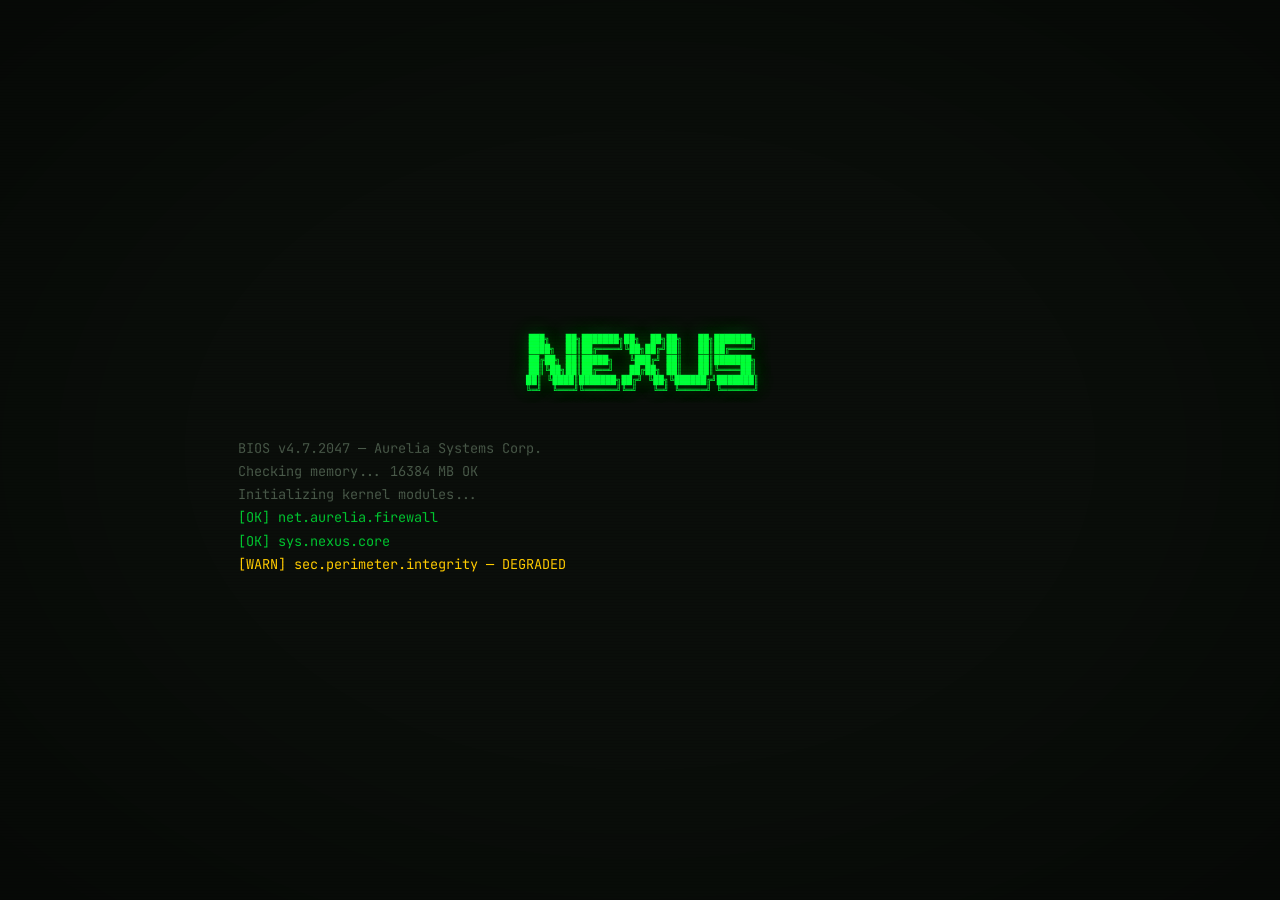
==== index.html @ 68ae0507 "feat: complete cyberpunk logic hacking game with multiplayer, synthwave audio, levels 1-5, and game " ====
<!DOCTYPE html>
<html lang="es">
<head>
  <meta charset="UTF-8">
  <meta name="viewport" content="width=device-width, initial-scale=1.0">
  <meta name="description" content="El Último Algoritmo — Un juego de lógica y hacking narrativo. Hackea los 5 firewalls de NEXUS usando conjuntos, lógica proposicional y comandos Linux.">
  <meta name="theme-color" content="#0a0e0a">
  <title>El Último Algoritmo — NEXUS Terminal</title>

  <!-- Fuentes: JetBrains Mono, Orbitron, Share Tech Mono -->
  <link rel="preconnect" href="https://fonts.googleapis.com">
  <link rel="preconnect" href="https://fonts.gstatic.com" crossorigin>
  <link href="https://fonts.googleapis.com/css2?family=JetBrains+Mono:ital,wght@0,400;0,700;1,400&family=Orbitron:wght@400;500;700;900&family=Share+Tech+Mono&display=swap" rel="stylesheet">

  <!-- CSS: Orden de cascada -->
  <link rel="stylesheet" href="css/variables.css">
  <link rel="stylesheet" href="css/reset.css">
  <link rel="stylesheet" href="css/terminal.css">
  <link rel="stylesheet" href="css/puzzles.css">
  <link rel="stylesheet" href="css/animations.css">
  <link rel="stylesheet" href="css/screens.css">
  <link rel="stylesheet" href="css/responsive.css">
</head>
<body class="scanlines crt-flicker">

  <!-- ════════════════════════════════════════════════
       PANTALLA 1: BOOT SEQUENCE
       ════════════════════════════════════════════════ -->
  <section id="screen-boot" class="screen" aria-label="Secuencia de arranque">
    <!-- Boot lines se generarán dinámicamente -->
  </section>

  <!-- ════════════════════════════════════════════════
       PANTALLA 2: MENÚ PRINCIPAL
       ════════════════════════════════════════════════ -->
  <section id="screen-menu" class="screen" aria-label="Menú principal" hidden>
    <div id="matrix-rain-canvas">
      <!-- Canvas para el efecto Matrix rain -->
    </div>
    <div class="menu-content">
      <h1 class="glitch glow-text" data-text="EL ÚLTIMO ALGORITMO">EL ÚLTIMO ALGORITMO</h1>
      <nav class="menu-nav" id="menu-nav">
        <!-- Botones del menú se generarán dinámicamente -->
      </nav>
    </div>
  </section>

  <!-- ════════════════════════════════════════════════
       PANTALLA 3: INTRO NARRATIVA
       ════════════════════════════════════════════════ -->
  <section id="screen-intro" class="screen" aria-label="Introducción narrativa" hidden>
    <div class="narrative-container" id="narrative-container">
      <!-- Texto narrativo con typing effect -->
    </div>
  </section>

  <!-- ════════════════════════════════════════════════
       PANTALLA 4: JUEGO (FIREWALL + TERMINAL + HUD)
       ════════════════════════════════════════════════ -->
  <section id="screen-game" class="screen" aria-label="Pantalla de juego" hidden>
    <div class="game-layout">

      <!-- HUD lateral -->
      <aside class="hud" id="hud">
        <div class="hud__section" id="hud-firewall">
          <!-- Nombre del firewall actual -->
        </div>
        <div class="hud__section" id="hud-score">
          <!-- Puntaje -->
        </div>
        <div class="hud__section" id="hud-integrity">
          <!-- Integridad del sistema -->
        </div>
        <div class="hud__section" id="hud-streak">
          <!-- Racha actual -->
        </div>
        <div class="hud__section" id="hud-items">
          <!-- Comodines / items -->
        </div>
      </aside>

      <!-- Terminal principal -->
      <main class="terminal" id="terminal">
        <div class="terminal__titlebar">
          <span class="terminal__dot terminal__dot--red"></span>
          <span class="terminal__dot terminal__dot--yellow"></span>
          <span class="terminal__dot terminal__dot--green"></span>
          <span id="terminal-title">ghost@nexus:~$</span>
        </div>
        <div class="terminal__output" id="terminal-output">
          <!-- Líneas de output -->
        </div>
        <div class="terminal__input-line">
          <span class="terminal__prompt" id="terminal-prompt">ghost@nexus:~$</span>
          <input
            type="text"
            class="terminal__input"
            id="terminal-input"
            autocomplete="off"
            spellcheck="false"
            autofocus
            aria-label="Línea de comandos"
          >
        </div>
      </main>

    </div>
  </section>

  <!-- ════════════════════════════════════════════════
       PANTALLA 5: PUZZLE OVERLAY
       ════════════════════════════════════════════════ -->
  <div class="puzzle-overlay" id="puzzle-overlay" role="dialog" aria-modal="true" aria-label="Puzzle">
    <div class="puzzle" id="puzzle-container">
      <div class="puzzle__header">
        <span class="puzzle__tipo" id="puzzle-tipo"></span>
        <span class="puzzle__timer" id="puzzle-timer">00:00</span>
      </div>
      <div class="puzzle__enunciado" id="puzzle-enunciado"></div>
      <div class="puzzle__body" id="puzzle-body">
        <!-- Contenido dinámico: Venn, tabla de verdad, opciones -->
      </div>
      <div class="puzzle__opciones" id="puzzle-opciones"></div>
      <div class="puzzle__feedback" id="puzzle-feedback"></div>
      <button class="puzzle__btn" id="puzzle-btn-next" disabled>
        CONTINUAR ▸
      </button>
    </div>
  </div>

  <!-- ════════════════════════════════════════════════
       PANTALLA 6: FIREWALL COMPLETE
       ════════════════════════════════════════════════ -->
  <section id="screen-firewall-complete" class="screen" aria-label="Firewall completado" hidden>
    <div id="firewall-complete-content">
      <!-- Animación de completado + partículas -->
    </div>
  </section>

  <!-- ════════════════════════════════════════════════
       PANTALLA 7: TWIST / REVELACIÓN
       ════════════════════════════════════════════════ -->
  <section id="screen-twist" class="screen" aria-label="Revelación narrativa" hidden>
    <div id="twist-content">
      <!-- El gran plot twist -->
    </div>
  </section>

  <!-- ════════════════════════════════════════════════
       PANTALLA 8: DECISIÓN FINAL
       ════════════════════════════════════════════════ -->
  <section id="screen-decision" class="screen" aria-label="Decisión final" hidden>
    <div id="decision-content">
      <!-- 3 opciones: LIBERAR / DESTRUIR / FUSIONARTE -->
    </div>
  </section>

  <!-- ════════════════════════════════════════════════
       PANTALLA 9: RANKING
       ════════════════════════════════════════════════ -->
  <section id="screen-ranking" class="screen" aria-label="Ranking global" hidden>
    <div id="ranking-content">
      <!-- Top 3 con animaciones -->
    </div>
  </section>

  <!-- ════════════════════════════════════════════════
       PANTALLA 10: LOBBY MULTIJUGADOR
       ════════════════════════════════════════════════ -->
  <section id="screen-multiplayer" class="screen" aria-label="Lobby multijugador" hidden>
    <div id="multiplayer-content">
      <!-- Crear / unirse a partida -->
    </div>
  </section>

  <!-- ════════════════════════════════════════════════
       PANTALLA 11: GAME OVER / EXPULSIÓN DEL SISTEMA
       ════════════════════════════════════════════════ -->
  <section id="screen-game-over" class="screen" aria-label="Expulsión del sistema - Fin de partida" hidden>
    <div id="game-over-content">
      <!-- Generado dinámicamente con alertas y opciones de reinicio -->
    </div>
  </section>

  <!-- ════════════════════════════════════════════════
       SCRIPTS (Configuración local + módulos ES6)
       ════════════════════════════════════════════════ -->
  <script src="js/config.js"></script>
  <script type="module" src="js/main.js"></script>

</body>
</html>
---- css/variables.css ----
/* ============================================================
   VARIABLES.CSS — Design Tokens para "El Último Algoritmo"
   Paleta cyberpunk + tipografías + espaciado + timing
   ============================================================ */

:root {
  /* ── Fondos ─────────────────────────────────────── */
  --bg-primary:       #0a0e0a;
  --bg-secondary:     #111810;
  --bg-terminal:      #0d1117;
  --bg-overlay:       rgba(10, 14, 10, 0.92);
  --bg-card:          rgba(0, 255, 65, 0.03);
  --bg-card-hover:    rgba(0, 255, 65, 0.07);

  /* ── Verdes (gama principal) ────────────────────── */
  --green-bright:     #00ff41;
  --green-mid:        #00c832;
  --green-dim:        #006622;
  --green-glow:       rgba(0, 255, 65, 0.15);
  --green-glow-strong:rgba(0, 255, 65, 0.35);

  /* ── Acentos ────────────────────────────────────── */
  --cyan:             #00d9ff;
  --cyan-glow:        rgba(0, 217, 255, 0.2);
  --red-alert:        #ff0040;
  --red-glow:         rgba(255, 0, 64, 0.2);
  --yellow-warn:      #ffcc00;
  --yellow-glow:      rgba(255, 204, 0, 0.15);
  --purple-glitch:    #b000ff;
  --purple-glow:      rgba(176, 0, 255, 0.2);

  /* ── Texto ──────────────────────────────────────── */
  --text-primary:     #00ff41;
  --text-secondary:   #8fbc8f;
  --text-dim:         #4a5a4a;
  --text-ghost:       #2a3a2a;
  --text-white:       #e0ffe0;
  --text-error:       #ff0040;
  --text-warning:     #ffcc00;
  --text-info:        #00d9ff;

  /* ── Bordes ─────────────────────────────────────── */
  --border-primary:   rgba(0, 255, 65, 0.2);
  --border-hover:     rgba(0, 255, 65, 0.5);
  --border-active:    #00ff41;
  --border-error:     rgba(255, 0, 64, 0.4);

  /* ── Tipografías ────────────────────────────────── */
  --font-mono:        'JetBrains Mono', 'Fira Code', 'Cascadia Code', monospace;
  --font-display:     'Orbitron', 'Rajdhani', sans-serif;
  --font-narrative:   'Share Tech Mono', 'JetBrains Mono', monospace;

  /* ── Tamaños tipográficos ───────────────────────── */
  --fs-xs:            0.7rem;
  --fs-sm:            0.85rem;
  --fs-base:          1rem;
  --fs-md:            1.15rem;
  --fs-lg:            1.4rem;
  --fs-xl:            2rem;
  --fs-2xl:           2.8rem;
  --fs-3xl:           4rem;
  --fs-hero:          6rem;

  /* ── Espaciado ──────────────────────────────────── */
  --space-xs:         0.25rem;
  --space-sm:         0.5rem;
  --space-md:         1rem;
  --space-lg:         1.5rem;
  --space-xl:         2rem;
  --space-2xl:        3rem;
  --space-3xl:        5rem;

  /* ── Bordes redondeados ─────────────────────────── */
  --radius-sm:        4px;
  --radius-md:        8px;
  --radius-lg:        12px;
  --radius-pill:      999px;

  /* ── Timing ─────────────────────────────────────── */
  --transition-fast:  120ms ease;
  --transition-base:  250ms ease;
  --transition-slow:  500ms ease;
  --transition-glitch:80ms steps(3);

  /* ── Sombras / Glows ────────────────────────────── */
  --shadow-green:     0 0 10px rgba(0, 255, 65, 0.3), 0 0 40px rgba(0, 255, 65, 0.1);
  --shadow-green-lg:  0 0 20px rgba(0, 255, 65, 0.4), 0 0 80px rgba(0, 255, 65, 0.15);
  --shadow-cyan:      0 0 10px rgba(0, 217, 255, 0.3), 0 0 40px rgba(0, 217, 255, 0.1);
  --shadow-red:       0 0 10px rgba(255, 0, 64, 0.3), 0 0 40px rgba(255, 0, 64, 0.1);
  --shadow-inset:     inset 0 0 30px rgba(0, 0, 0, 0.5);

  /* ── Z-index capas ──────────────────────────────── */
  --z-bg:             0;
  --z-content:        10;
  --z-hud:            100;
  --z-modal:          500;
  --z-overlay:        900;
  --z-toast:          1000;

  /* ── Dimensiones del HUD ────────────────────────── */
  --hud-width:        280px;
  --terminal-max-height: 70vh;
}
---- css/terminal.css ----
/* ============================================================
   TERMINAL.CSS — Estilos del emulador de terminal
   ============================================================ */

/* ── Contenedor principal ─────────────────────────── */
.terminal {
  background-color: var(--bg-terminal);
  border: 1px solid var(--border-primary);
  border-radius: var(--radius-md);
  padding: var(--space-lg);
  font-family: var(--font-mono);
  font-size: var(--fs-sm);
  color: var(--text-primary);
  max-height: var(--terminal-max-height);
  overflow-y: auto;
  position: relative;
  box-shadow: var(--shadow-inset), var(--shadow-green);
}

/* ── Barra de título estilo ventana ───────────────── */
.terminal__titlebar {
  display: flex;
  align-items: center;
  gap: var(--space-sm);
  padding-bottom: var(--space-md);
  margin-bottom: var(--space-md);
  border-bottom: 1px solid var(--border-primary);
  font-family: var(--font-display);
  font-size: var(--fs-xs);
  color: var(--text-dim);
  text-transform: uppercase;
  letter-spacing: 0.1em;
}

.terminal__dot {
  width: 10px;
  height: 10px;
  border-radius: 50%;
  display: inline-block;
}

.terminal__dot--red    { background-color: var(--red-alert); }
.terminal__dot--yellow { background-color: var(--yellow-warn); }
.terminal__dot--green  { background-color: var(--green-bright); }

/* ── Área de output ───────────────────────────────── */
.terminal__output {
  white-space: pre-wrap;
  word-break: break-word;
  line-height: 1.7;
}

.terminal__output .line {
  min-height: 1.7em;
}

.terminal__output .line--system {
  color: var(--text-dim);
}

.terminal__output .line--error {
  color: var(--red-alert);
}

.terminal__output .line--info {
  color: var(--cyan);
}

.terminal__output .line--warning {
  color: var(--yellow-warn);
}

.terminal__output .line--success {
  color: var(--green-bright);
}

.terminal__output .line--narrative {
  color: var(--text-secondary);
  font-family: var(--font-narrative);
  font-style: italic;
}

/* ── Prompt de entrada ────────────────────────────── */
.terminal__input-line {
  display: flex;
  align-items: center;
  gap: var(--space-xs);
  margin-top: var(--space-sm);
}

.terminal__prompt {
  color: var(--cyan);
  font-weight: 700;
  white-space: nowrap;
  user-select: none;
}

.terminal__input {
  flex: 1;
  caret-color: var(--green-bright);
  color: var(--text-primary);
  font-family: var(--font-mono);
  font-size: var(--fs-sm);
  background: transparent;
  border: none;
  outline: none;
}

/* ── Cursor parpadeante ───────────────────────────── */
.terminal__cursor {
  display: inline-block;
  width: 8px;
  height: 1.2em;
  background-color: var(--green-bright);
  animation: blink-cursor 1s step-end infinite;
  vertical-align: text-bottom;
}

@keyframes blink-cursor {
  0%, 100% { opacity: 1; }
  50%      { opacity: 0; }
}

/* ── Archivos listados (ls) ───────────────────────── */
.terminal__file-list {
  display: grid;
  grid-template-columns: repeat(auto-fill, minmax(200px, 1fr));
  gap: var(--space-xs) var(--space-lg);
}

.terminal__file {
  color: var(--text-secondary);
}

.terminal__file--dir {
  color: var(--cyan);
  font-weight: 700;
}

.terminal__file--hidden {
  color: var(--text-dim);
}

.terminal__file--executable {
  color: var(--green-bright);
}

/* ── ASCII art ────────────────────────────────────── */
.terminal__ascii {
  color: var(--green-dim);
  font-size: var(--fs-xs);
  line-height: 1.3;
  white-space: pre;
}
---- css/puzzles.css ----
/* ============================================================
   PUZZLES.CSS — Estilos para los distintos tipos de puzzles
   ============================================================ */

/* ── Overlay del puzzle ───────────────────────────── */
.puzzle-overlay {
  position: fixed;
  inset: 0;
  background: var(--bg-overlay);
  display: flex;
  align-items: center;
  justify-content: center;
  z-index: var(--z-modal);
  backdrop-filter: blur(6px);
  -webkit-backdrop-filter: blur(6px);
  opacity: 0;
  pointer-events: none;
  transition: opacity var(--transition-base);
}

.puzzle-overlay.active {
  opacity: 1;
  pointer-events: all;
}

/* ── Contenedor del puzzle ────────────────────────── */
.puzzle {
  background: var(--bg-secondary);
  border: 1px solid var(--border-primary);
  border-radius: var(--radius-lg);
  padding: var(--space-2xl);
  max-width: 720px;
  width: 90%;
  box-shadow: var(--shadow-green-lg);
  position: relative;
}

.puzzle__header {
  display: flex;
  align-items: center;
  justify-content: space-between;
  margin-bottom: var(--space-lg);
}

.puzzle__tipo {
  font-family: var(--font-display);
  font-size: var(--fs-xs);
  color: var(--cyan);
  text-transform: uppercase;
  letter-spacing: 0.15em;
  padding: var(--space-xs) var(--space-sm);
  border: 1px solid var(--cyan-glow);
  border-radius: var(--radius-sm);
  background: var(--cyan-glow);
}

.puzzle__timer {
  font-family: var(--font-mono);
  font-size: var(--fs-lg);
  color: var(--yellow-warn);
  text-shadow: 0 0 8px var(--yellow-glow);
}

.puzzle__timer.critical {
  color: var(--red-alert);
  text-shadow: 0 0 12px var(--red-glow);
  animation: pulse-red 0.5s ease infinite alternate;
}

@keyframes pulse-red {
  to { opacity: 0.6; }
}

/* ── Enunciado ────────────────────────────────────── */
.puzzle__enunciado {
  font-family: var(--font-narrative);
  font-size: var(--fs-md);
  color: var(--text-white);
  margin-bottom: var(--space-xl);
  line-height: 1.8;
  padding: var(--space-md);
  border-left: 3px solid var(--green-dim);
  background: var(--bg-card);
}

/* ── Opciones (selección múltiple) ────────────────── */
.puzzle__opciones {
  display: flex;
  flex-direction: column;
  gap: var(--space-sm);
}

.puzzle__opcion {
  padding: var(--space-md) var(--space-lg);
  border: 1px solid var(--border-primary);
  border-radius: var(--radius-md);
  background: var(--bg-card);
  color: var(--text-secondary);
  font-family: var(--font-mono);
  font-size: var(--fs-base);
  cursor: pointer;
  transition:
    background var(--transition-fast),
    border-color var(--transition-fast),
    color var(--transition-fast),
    box-shadow var(--transition-fast);
  text-align: left;
}

.puzzle__opcion:hover {
  background: var(--bg-card-hover);
  border-color: var(--border-hover);
  color: var(--text-primary);
}

.puzzle__opcion.selected {
  border-color: var(--border-active);
  background: var(--green-glow);
  color: var(--green-bright);
  box-shadow: var(--shadow-green);
}

.puzzle__opcion.correct {
  border-color: var(--green-bright);
  background: rgba(0, 255, 65, 0.1);
  color: var(--green-bright);
}

.puzzle__opcion.incorrect {
  border-color: var(--red-alert);
  background: rgba(255, 0, 64, 0.1);
  color: var(--red-alert);
}

/* ── Diagrama de Venn (Tipo A) ────────────────────── */
.venn-container {
  width: 100%;
  max-width: 420px;
  margin: var(--space-lg) auto;
}

.venn-container svg {
  width: 100%;
  height: auto;
}

.venn-circle {
  fill: none;
  stroke-width: 2;
  transition: fill var(--transition-base);
}

.venn-circle--a {
  stroke: var(--green-bright);
}

.venn-circle--b {
  stroke: var(--cyan);
}

.venn-circle--c {
  stroke: var(--purple-glitch);
}

.venn-label {
  font-family: var(--font-display);
  font-size: 14px;
  fill: var(--text-secondary);
}

.venn-element {
  font-family: var(--font-mono);
  font-size: 13px;
  fill: var(--text-primary);
  cursor: pointer;
  transition: fill var(--transition-fast);
}

.venn-element:hover {
  fill: var(--cyan);
}

/* ── Tabla de verdad (Tipo D) ─────────────────────── */
.truth-table {
  width: 100%;
  font-family: var(--font-mono);
  font-size: var(--fs-sm);
  margin: var(--space-lg) 0;
}

.truth-table th {
  font-family: var(--font-display);
  font-size: var(--fs-xs);
  text-transform: uppercase;
  letter-spacing: 0.1em;
  color: var(--cyan);
  padding: var(--space-sm) var(--space-md);
  border-bottom: 2px solid var(--border-primary);
  text-align: center;
}

.truth-table td {
  padding: var(--space-sm) var(--space-md);
  text-align: center;
  border-bottom: 1px solid rgba(0, 255, 65, 0.08);
  color: var(--text-secondary);
}

.truth-table tr:hover td {
  background: var(--bg-card);
}

.truth-table .cell--editable {
  background: var(--bg-card-hover);
  border: 1px dashed var(--border-hover);
  border-radius: var(--radius-sm);
  cursor: pointer;
  color: var(--yellow-warn);
  min-width: 40px;
}

.truth-table .cell--true {
  color: var(--green-bright);
}

.truth-table .cell--false {
  color: var(--red-alert);
}

/* ── Feedback post-respuesta ──────────────────────── */
.puzzle__feedback {
  margin-top: var(--space-lg);
  padding: var(--space-md);
  border-radius: var(--radius-md);
  font-family: var(--font-narrative);
  font-size: var(--fs-sm);
  display: none;
}

.puzzle__feedback.visible {
  display: block;
}

.puzzle__feedback--correct {
  border: 1px solid var(--green-dim);
  background: rgba(0, 255, 65, 0.05);
  color: var(--green-mid);
}

.puzzle__feedback--incorrect {
  border: 1px solid var(--red-alert);
  background: rgba(255, 0, 64, 0.05);
  color: var(--text-error);
}

/* ── Botón continuar ──────────────────────────────── */
.puzzle__btn {
  display: inline-flex;
  align-items: center;
  gap: var(--space-sm);
  margin-top: var(--space-lg);
  padding: var(--space-md) var(--space-xl);
  font-family: var(--font-display);
  font-size: var(--fs-sm);
  text-transform: uppercase;
  letter-spacing: 0.1em;
  color: var(--bg-primary);
  background: var(--green-bright);
  border-radius: var(--radius-sm);
  transition:
    background var(--transition-fast),
    box-shadow var(--transition-fast);
}

.puzzle__btn:hover {
  background: var(--green-mid);
  box-shadow: var(--shadow-green);
}

.puzzle__btn:disabled {
  opacity: 0.4;
  cursor: not-allowed;
}

/* ── Lógica Proposicional (Tipo B) ────────────────── */
.logic-proposition {
  background: var(--bg-card);
  border: 1px solid var(--border-primary);
  border-radius: var(--radius-md);
  padding: var(--space-lg);
  margin-bottom: var(--space-lg);
}

.logic-label {
  display: block;
  font-family: var(--font-display);
  font-size: var(--fs-xs);
  color: var(--cyan);
  letter-spacing: 0.1em;
  margin-bottom: var(--space-xs);
}

.logic-code {
  display: block;
  font-family: var(--font-mono);
  font-size: var(--fs-xl);
  color: var(--green-bright);
  text-shadow: 0 0 10px var(--green-glow);
  padding: var(--space-sm) var(--space-md);
  background: rgba(0, 0, 0, 0.4);
  border-radius: var(--radius-sm);
  border-left: 3px solid var(--green-bright);
  margin-bottom: var(--space-md);
}

.logic-vars-row {
  display: flex;
  flex-wrap: wrap;
  gap: var(--space-md);
  margin-bottom: var(--space-md);
}

.logic-var {
  display: inline-flex;
  align-items: center;
  background: rgba(0, 0, 0, 0.3);
  border: 1px solid var(--border-primary);
  border-radius: var(--radius-sm);
  padding: 4px 10px;
  font-family: var(--font-mono);
  font-size: var(--fs-base);
}

.logic-var__name {
  color: var(--text-dim);
  margin-right: 6px;
}

.logic-var__value--true {
  color: var(--green-bright);
  font-weight: bold;
}

.logic-var__value--false {
  color: var(--red-alert);
  font-weight: bold;
}

/* ── Escenario de Terminal (Tipo C) ───────────────── */
.command-scenario {
  margin-bottom: var(--space-lg);
}

.command-scenario__terminal {
  background: var(--bg-terminal);
  border: 1px solid var(--border-primary);
  border-radius: var(--radius-md);
  overflow: hidden;
}

.command-scenario__header {
  background: rgba(255, 255, 255, 0.03);
  border-bottom: 1px solid var(--border-primary);
  padding: 6px 12px;
  display: flex;
  align-items: center;
}

.command-scenario__body {
  padding: var(--space-md);
  font-family: var(--font-mono);
  font-size: var(--fs-base);
  min-height: 48px;
}

.puzzle__opcion--command code {
  color: var(--cyan);
  font-weight: 600;
  font-size: var(--fs-base);
}

/* ── Tabla de Verdad Interactiva (Tipo D) ─────────── */
.truth-table__cell--input {
  display: flex;
  gap: 6px;
  justify-content: center;
  padding: 4px !important;
}

.truth-btn {
  background: var(--bg-card);
  border: 1px solid var(--border-primary);
  color: var(--text-dim);
  padding: 4px 12px;
  font-family: var(--font-mono);
  font-weight: bold;
  border-radius: var(--radius-sm);
  cursor: pointer;
  transition: all var(--transition-fast);
}

.truth-btn:hover {
  border-color: var(--cyan);
  color: var(--cyan);
}

.truth-btn--true.truth-btn--selected {
  background: rgba(0, 255, 65, 0.2);
  border-color: var(--green-bright);
  color: var(--green-bright);
  box-shadow: 0 0 8px var(--green-glow);
}

.truth-btn--false.truth-btn--selected {
  background: rgba(255, 0, 64, 0.2);
  border-color: var(--red-alert);
  color: var(--red-alert);
  box-shadow: 0 0 8px var(--red-glow);
}

.puzzle__opcion--submit {
  text-align: center !important;
  justify-content: center;
  font-weight: bold;
  background: rgba(0, 217, 255, 0.1) !important;
  border-color: var(--cyan) !important;
  color: var(--cyan) !important;
}

.puzzle__opcion--submit:hover {
  background: rgba(0, 217, 255, 0.25) !important;
  box-shadow: 0 0 12px var(--cyan-glow) !important;
}

/* ── Razonamiento y Deducción (Tipo E) ────────────── */
.reasoning-container {
  background: var(--bg-card);
  border: 1px solid var(--border-primary);
  border-radius: var(--radius-md);
  padding: var(--space-lg);
  margin-bottom: var(--space-lg);
}

.reasoning-label {
  font-family: var(--font-display);
  font-size: var(--fs-xs);
  color: var(--cyan);
  letter-spacing: 0.1em;
  margin-bottom: 6px;
}

.reasoning-premises {
  margin-bottom: var(--space-md);
}

.reasoning-premise {
  display: flex;
  gap: 10px;
  padding: 6px 0;
  border-bottom: 1px solid rgba(255, 255, 255, 0.05);
  font-family: var(--font-narrative);
  font-size: var(--fs-base);
  color: var(--text-white);
}

.reasoning-premise__number {
  font-family: var(--font-mono);
  color: var(--yellow-warn);
  font-weight: bold;
}

.reasoning-formal {
  margin-bottom: var(--space-md);
}

.reasoning-formal__expr {
  display: inline-block;
  padding: 4px 10px;
  background: rgba(0, 0, 0, 0.4);
  border-left: 2px solid var(--purple-glitch);
  font-family: var(--font-mono);
  color: var(--purple-glitch);
  font-size: var(--fs-base);
}

.reasoning-rule {
  font-family: var(--font-mono);
  font-size: var(--fs-xs);
  color: var(--text-dim);
}

.puzzle__opcion--reasoning {
  font-family: var(--font-narrative) !important;
  line-height: 1.5;
}
---- css/animations.css ----
/* ============================================================
   ANIMATIONS.CSS — Efectos visuales cyberpunk
   Scanlines, CRT flicker, glitch, typing, shake, etc.
   ============================================================ */

/* ── 1. SCANLINES ─────────────────────────────────── */
.scanlines::after {
  content: '';
  position: fixed;
  inset: 0;
  pointer-events: none;
  z-index: 9999;
  background: repeating-linear-gradient(
    0deg,
    rgba(0, 0, 0, 0.15) 0px,
    rgba(0, 0, 0, 0.15) 1px,
    transparent 1px,
    transparent 3px
  );
  mix-blend-mode: overlay;
}

/* ── 2. CRT FLICKER ───────────────────────────────── */
.crt-flicker::before {
  content: '';
  position: fixed;
  inset: 0;
  pointer-events: none;
  z-index: 9998;
  background: radial-gradient(
    ellipse at center,
    transparent 50%,
    rgba(0, 0, 0, 0.35) 100%
  );
  animation: flicker 0.08s infinite alternate;
}

@keyframes flicker {
  0%   { opacity: 0.97; }
  50%  { opacity: 1; }
  100% { opacity: 0.98; }
}

/* ── 3. GLITCH ────────────────────────────────────── */
.glitch {
  position: relative;
}

.glitch::before,
.glitch::after {
  content: attr(data-text);
  position: absolute;
  top: 0;
  left: 0;
  width: 100%;
  height: 100%;
  pointer-events: none;
}

.glitch::before {
  color: var(--cyan);
  animation: glitch-shift-1 2.5s infinite linear alternate-reverse;
  clip-path: inset(20% 0 40% 0);
}

.glitch::after {
  color: var(--red-alert);
  animation: glitch-shift-2 3s infinite linear alternate-reverse;
  clip-path: inset(60% 0 10% 0);
}

@keyframes glitch-shift-1 {
  0%   { transform: translate(0); }
  20%  { transform: translate(-3px, 1px); }
  40%  { transform: translate(3px, -1px); }
  60%  { transform: translate(-1px, 2px); }
  80%  { transform: translate(2px, -2px); }
  100% { transform: translate(0); }
}

@keyframes glitch-shift-2 {
  0%   { transform: translate(0); }
  25%  { transform: translate(2px, -1px); }
  50%  { transform: translate(-2px, 1px); }
  75%  { transform: translate(1px, 2px); }
  100% { transform: translate(0); }
}

/* Glitch intenso (para momentos narrativos) */
.glitch-intense {
  animation: glitch-intense 0.3s ease both;
}

@keyframes glitch-intense {
  0%   { transform: translate(0); filter: hue-rotate(0deg); }
  10%  { transform: translate(-5px, 3px); filter: hue-rotate(90deg); }
  20%  { transform: translate(5px, -3px); filter: hue-rotate(180deg); }
  30%  { transform: translate(-3px, -2px); filter: hue-rotate(270deg); }
  40%  { transform: translate(3px, 2px); filter: hue-rotate(360deg); }
  50%  { transform: translate(-2px, 4px) skewX(5deg); }
  60%  { transform: translate(4px, -4px) skewX(-3deg); }
  70%  { transform: translate(-4px, 1px); }
  80%  { transform: translate(1px, -1px); }
  90%  { transform: translate(-1px, 2px); }
  100% { transform: translate(0); filter: hue-rotate(0deg); }
}

/* ── 4. TYPING EFFECT ─────────────────────────────── */
.typing {
  overflow: hidden;
  white-space: nowrap;
  border-right: 2px solid var(--green-bright);
  animation:
    typing-expand 2s steps(40) 1s forwards,
    typing-blink 0.7s step-end infinite;
  width: 0;
}

@keyframes typing-expand {
  from { width: 0; }
  to   { width: 100%; }
}

@keyframes typing-blink {
  0%, 100% { border-color: var(--green-bright); }
  50%      { border-color: transparent; }
}

/* ── 5. FADE IN (utilidad) ────────────────────────── */
.fade-in {
  animation: fade-in 0.6s ease forwards;
}

@keyframes fade-in {
  from { opacity: 0; transform: translateY(10px); }
  to   { opacity: 1; transform: translateY(0); }
}

.fade-in-slow {
  animation: fade-in 1.5s ease forwards;
}

/* ── 6. SHAKE (fallo) ─────────────────────────────── */
.shake {
  animation: shake 0.5s ease;
}

@keyframes shake {
  0%, 100% { transform: translateX(0); }
  10%      { transform: translateX(-8px); }
  20%      { transform: translateX(8px); }
  30%      { transform: translateX(-6px); }
  40%      { transform: translateX(6px); }
  50%      { transform: translateX(-4px); }
  60%      { transform: translateX(4px); }
  70%      { transform: translateX(-2px); }
  80%      { transform: translateX(2px); }
  90%      { transform: translateX(-1px); }
}

/* ── 7. FLASH (acierto / fallo) ───────────────────── */
.flash-green {
  animation: flash-green 0.4s ease;
}

@keyframes flash-green {
  0%   { box-shadow: inset 0 0 0 rgba(0, 255, 65, 0); }
  50%  { box-shadow: inset 0 0 80px rgba(0, 255, 65, 0.3); }
  100% { box-shadow: inset 0 0 0 rgba(0, 255, 65, 0); }
}

.flash-red {
  animation: flash-red 0.4s ease;
}

@keyframes flash-red {
  0%   { box-shadow: inset 0 0 0 rgba(255, 0, 64, 0); }
  50%  { box-shadow: inset 0 0 80px rgba(255, 0, 64, 0.3); }
  100% { box-shadow: inset 0 0 0 rgba(255, 0, 64, 0); }
}

/* ── 8. PULSE GLOW ────────────────────────────────── */
.pulse-glow {
  animation: pulse-glow 2s ease-in-out infinite;
}

@keyframes pulse-glow {
  0%, 100% { box-shadow: 0 0 5px var(--green-glow); }
  50%      { box-shadow: 0 0 25px var(--green-glow-strong), 0 0 60px var(--green-glow); }
}

/* ── 9. SLIDE IN (pantallas) ──────────────────────── */
.slide-in-left {
  animation: slide-in-left 0.5s ease forwards;
}

@keyframes slide-in-left {
  from { opacity: 0; transform: translateX(-40px); }
  to   { opacity: 1; transform: translateX(0); }
}

.slide-in-right {
  animation: slide-in-right 0.5s ease forwards;
}

@keyframes slide-in-right {
  from { opacity: 0; transform: translateX(40px); }
  to   { opacity: 1; transform: translateX(0); }
}

.slide-in-up {
  animation: slide-in-up 0.5s ease forwards;
}

@keyframes slide-in-up {
  from { opacity: 0; transform: translateY(30px); }
  to   { opacity: 1; transform: translateY(0); }
}

/* ── 10. SCALE POP (completar firewall) ───────────── */
.scale-pop {
  animation: scale-pop 0.4s cubic-bezier(0.175, 0.885, 0.32, 1.275) forwards;
}

@keyframes scale-pop {
  from { opacity: 0; transform: scale(0.8); }
  to   { opacity: 1; transform: scale(1); }
}

/* ── 11. FLOAT (elementos decorativos) ────────────── */
.float {
  animation: float 3s ease-in-out infinite;
}

@keyframes float {
  0%, 100% { transform: translateY(0); }
  50%      { transform: translateY(-8px); }
}

/* ── 12. TEXT REVEAL (narrativa) ──────────────────── */
.text-reveal {
  animation: text-reveal 0.8s ease forwards;
  clip-path: inset(0 100% 0 0);
}

@keyframes text-reveal {
  to { clip-path: inset(0 0 0 0); }
}

/* ── 13. BOOT SEQUENCE ────────────────────────────── */
.boot-line {
  opacity: 0;
  animation: boot-appear 0.1s ease forwards;
}

@keyframes boot-appear {
  to { opacity: 1; }
}

/* ── 14. GLOW TEXT ────────────────────────────────── */
.glow-text {
  text-shadow:
    0 0 7px var(--green-glow-strong),
    0 0 20px var(--green-glow),
    0 0 40px var(--green-glow);
}

.glow-text-cyan {
  text-shadow:
    0 0 7px var(--cyan-glow),
    0 0 20px var(--cyan-glow),
    0 0 40px rgba(0, 217, 255, 0.1);
}
---- css/screens.css ----
/* ============================================================
   SCREENS.CSS — Estilos para pantallas, menú, boot y layout
   ============================================================ */

/* ── Base de pantallas ────────────────────────────── */
.screen {
  position: fixed;
  inset: 0;
  width: 100%;
  height: 100%;
  overflow-y: auto;
  overflow-x: hidden;
  z-index: var(--z-content);
}

.screen[hidden] {
  display: none !important;
}

/* ═════════════════════════════════════════════════
   BOOT SCREEN
   ═════════════════════════════════════════════════ */
#screen-boot {
  background: var(--bg-primary);
  padding: var(--space-xl) var(--space-2xl);
  font-family: var(--font-mono);
  font-size: var(--fs-sm);
  line-height: 1.7;
  display: flex;
  flex-direction: column;
  justify-content: center;
  max-width: 900px;
  margin: 0 auto;
}

#screen-boot .terminal__ascii {
  color: var(--green-bright);
  text-shadow: 0 0 20px var(--green-glow-strong);
  margin-bottom: var(--space-xl);
  font-size: 0.55rem;
  line-height: 1.15;
  text-align: center;
}

#screen-boot .line {
  min-height: 1.5em;
  opacity: 0;
  animation: boot-appear 0.15s ease forwards;
}

#screen-boot .line--system {
  color: var(--text-dim);
}

#screen-boot .line--success {
  color: var(--green-mid);
}

#screen-boot .line--warning {
  color: var(--yellow-warn);
}

#screen-boot .line--error {
  color: var(--red-alert);
  text-shadow: 0 0 6px var(--red-glow);
}

#screen-boot .line--info {
  color: var(--cyan);
  text-shadow: 0 0 6px var(--cyan-glow);
}

#screen-boot .line--narrative {
  color: var(--text-secondary);
  font-family: var(--font-narrative);
  font-style: italic;
  padding-left: var(--space-md);
  border-left: 2px solid var(--green-dim);
  margin: var(--space-sm) 0;
}

/* ═════════════════════════════════════════════════
   MAIN MENU
   ═════════════════════════════════════════════════ */
#screen-menu {
  background: var(--bg-primary);
  display: flex;
  align-items: center;
  justify-content: center;
  position: relative;
}

/* Matrix rain canvas se posiciona atrás */
#matrix-rain-canvas {
  position: absolute;
  inset: 0;
  z-index: 0;
  overflow: hidden;
}

#matrix-rain-canvas canvas {
  display: block;
  width: 100%;
  height: 100%;
}

/* Contenido del menú sobre el matrix rain */
.menu-content {
  position: relative;
  z-index: 1;
  text-align: center;
  padding: var(--space-2xl);
  max-width: 640px;
  width: 100%;
}

/* Título con glitch */
.menu-content h1 {
  font-family: var(--font-display);
  font-size: var(--fs-3xl);
  font-weight: 900;
  color: var(--green-bright);
  letter-spacing: 0.08em;
  margin-bottom: var(--space-sm);
  line-height: 1.1;
  text-shadow:
    0 0 10px var(--green-glow-strong),
    0 0 40px var(--green-glow),
    0 0 80px rgba(0, 255, 65, 0.08);
}

.menu-subtitle {
  font-family: var(--font-narrative);
  font-size: var(--fs-sm);
  color: var(--text-dim);
  margin-bottom: var(--space-3xl);
  letter-spacing: 0.05em;
}

/* Navegación de botones */
.menu-nav {
  display: flex;
  flex-direction: column;
  gap: var(--space-sm);
  align-items: center;
}

.menu-btn {
  display: block;
  width: 100%;
  max-width: 340px;
  padding: var(--space-md) var(--space-xl);
  font-family: var(--font-display);
  font-size: var(--fs-sm);
  font-weight: 500;
  text-transform: uppercase;
  letter-spacing: 0.12em;
  text-align: left;
  color: var(--text-secondary);
  background: rgba(0, 255, 65, 0.03);
  border: 1px solid var(--border-primary);
  border-radius: var(--radius-sm);
  cursor: pointer;
  position: relative;
  overflow: hidden;
  transition:
    color var(--transition-fast),
    background var(--transition-fast),
    border-color var(--transition-fast),
    box-shadow var(--transition-fast),
    transform var(--transition-fast);

  /* Fade in escalonado */
  opacity: 0;
  animation: menu-btn-appear 0.4s ease forwards;
}

@keyframes menu-btn-appear {
  from {
    opacity: 0;
    transform: translateX(-20px);
  }
  to {
    opacity: 1;
    transform: translateX(0);
  }
}

.menu-btn:hover {
  color: var(--green-bright);
  background: rgba(0, 255, 65, 0.08);
  border-color: var(--border-hover);
  box-shadow: var(--shadow-green);
  transform: translateX(6px);
}

.menu-btn:active {
  transform: translateX(3px);
  background: rgba(0, 255, 65, 0.12);
}

/* Línea decorativa que se expande al hover */
.menu-btn::before {
  content: '';
  position: absolute;
  left: 0;
  top: 0;
  width: 3px;
  height: 100%;
  background: var(--green-bright);
  transform: scaleY(0);
  transition: transform var(--transition-base);
  transform-origin: top;
}

.menu-btn:hover::before {
  transform: scaleY(1);
}

.menu-btn:disabled {
  opacity: 0.3;
  cursor: not-allowed;
  pointer-events: none;
}

/* Versión en esquina */
.menu-version {
  display: block;
  margin-top: var(--space-3xl);
  font-family: var(--font-mono);
  font-size: var(--fs-xs);
  color: var(--text-ghost);
  letter-spacing: 0.05em;
}

/* ═════════════════════════════════════════════════
   INTRO NARRATIVA
   ═════════════════════════════════════════════════ */
#screen-intro {
  background: var(--bg-primary);
  display: flex;
  align-items: center;
  justify-content: center;
}

.narrative-container {
  max-width: 700px;
  width: 90%;
  padding: var(--space-2xl);
  font-family: var(--font-narrative);
  font-size: var(--fs-md);
  color: var(--text-secondary);
  line-height: 2;
}

/* ═════════════════════════════════════════════════
   GAME LAYOUT (Terminal + HUD)
   ═════════════════════════════════════════════════ */
#screen-game {
  background: var(--bg-primary);
  padding: var(--space-md);
}

.game-layout {
  display: flex;
  gap: var(--space-md);
  height: 100%;
  max-width: 1400px;
  margin: 0 auto;
}

/* ── HUD lateral ──────────────────────────────────── */
.hud {
  width: var(--hud-width);
  flex-shrink: 0;
  display: flex;
  flex-direction: column;
  gap: var(--space-sm);
  z-index: var(--z-hud);
}

.hud__section {
  background: var(--bg-secondary);
  border: 1px solid var(--border-primary);
  border-radius: var(--radius-md);
  padding: var(--space-md);
}

.hud__section-title {
  font-family: var(--font-display);
  font-size: var(--fs-xs);
  text-transform: uppercase;
  letter-spacing: 0.12em;
  color: var(--text-dim);
  margin-bottom: var(--space-xs);
}

.hud__value {
  font-family: var(--font-mono);
  font-size: var(--fs-lg);
  color: var(--green-bright);
  text-shadow: 0 0 8px var(--green-glow);
}

.hud__value--danger {
  color: var(--red-alert);
  text-shadow: 0 0 8px var(--red-glow);
}

.hud__value--warning {
  color: var(--yellow-warn);
  text-shadow: 0 0 8px var(--yellow-glow);
}

/* Barra de integridad */
.integrity-bar {
  width: 100%;
  height: 6px;
  background: var(--bg-primary);
  border-radius: var(--radius-pill);
  margin-top: var(--space-xs);
  overflow: hidden;
}

.integrity-bar__fill {
  height: 100%;
  background: var(--green-bright);
  border-radius: var(--radius-pill);
  transition: width 0.5s ease, background 0.3s ease;
  box-shadow: 0 0 8px var(--green-glow);
}

.integrity-bar__fill--warning {
  background: var(--yellow-warn);
  box-shadow: 0 0 8px var(--yellow-glow);
}

.integrity-bar__fill--danger {
  background: var(--red-alert);
  box-shadow: 0 0 8px var(--red-glow);
  animation: pulse-bar 0.6s ease infinite alternate;
}

@keyframes pulse-bar {
  to { opacity: 0.5; }
}

/* ── Elementos complementarios del HUD ─────────────── */
.hud__subvalue {
  font-family: var(--font-mono);
  font-size: var(--fs-xs);
  color: var(--text-dim);
  margin-top: 4px;
}

.hud__progress-pills {
  display: flex;
  gap: 6px;
  margin-top: 8px;
}

.hud__pill {
  width: 12px;
  height: 6px;
  border-radius: 2px;
  border: 1px solid var(--border-primary);
  transition: all var(--transition-fast);
}

.hud__pill--completed {
  background: var(--green-bright);
  border-color: var(--green-bright);
  box-shadow: 0 0 6px var(--green-glow);
}

.hud__pill--current {
  background: var(--cyan);
  border-color: var(--cyan);
  box-shadow: 0 0 8px var(--cyan-glow);
  animation: pulse-bar 0.8s ease infinite alternate;
}

.hud__pill--locked {
  background: rgba(255, 255, 255, 0.05);
  border-color: var(--border-primary);
  opacity: 0.35;
}

.hud__multiplier-badge {
  display: inline-block;
  padding: 2px 8px;
  border-radius: var(--radius-sm);
  font-family: var(--font-display);
  font-size: var(--fs-xs);
  text-transform: uppercase;
  letter-spacing: 0.1em;
  margin-top: 6px;
  transition: all var(--transition-fast);
}

.hud__multiplier-badge--active {
  background: rgba(0, 255, 65, 0.15);
  border: 1px solid var(--green-bright);
  color: var(--green-bright);
  box-shadow: 0 0 8px var(--green-glow);
}

.hud__multiplier-badge--idle {
  background: rgba(255, 255, 255, 0.04);
  border: 1px solid var(--border-primary);
  color: var(--text-dim);
}

.hud__items-grid {
  display: grid;
  grid-template-columns: 1fr 1fr;
  gap: 6px;
  margin-top: 8px;
}

.hud__item-btn {
  padding: 6px 8px;
  background: var(--bg-card);
  border: 1px solid var(--border-primary);
  border-radius: var(--radius-sm);
  color: var(--text-secondary);
  font-family: var(--font-mono);
  font-size: var(--fs-xs);
  cursor: pointer;
  text-align: center;
  transition: all var(--transition-fast);
  display: flex;
  align-items: center;
  justify-content: center;
  gap: 4px;
}

.hud__item-btn:hover:not(:disabled) {
  background: var(--bg-card-hover);
  border-color: var(--cyan);
  color: var(--cyan);
  box-shadow: 0 0 8px var(--cyan-glow);
}

.hud__item-btn:disabled {
  opacity: 0.35;
  cursor: not-allowed;
}

.hud__logs-count {
  font-family: var(--font-mono);
  font-size: var(--fs-xs);
  color: var(--text-dim);
  margin-top: 8px;
  display: flex;
  justify-content: space-between;
}

/* Terminal ocupa el resto */
.game-layout .terminal {
  flex: 1;
  max-height: none;
  height: 100%;
  display: flex;
  flex-direction: column;
}

.game-layout .terminal__output {
  flex: 1;
  overflow-y: auto;
}

/* ═════════════════════════════════════════════════
   FIREWALL COMPLETE
   ═════════════════════════════════════════════════ */
#screen-firewall-complete {
  background: var(--bg-primary);
  display: flex;
  align-items: center;
  justify-content: center;
}

#firewall-complete-content {
  text-align: center;
  max-width: 600px;
}

/* ═════════════════════════════════════════════════
   TWIST / REVELATION
   ═════════════════════════════════════════════════ */
#screen-twist {
  background: #000;
  display: flex;
  align-items: center;
  justify-content: center;
}

#twist-content {
  max-width: 700px;
  width: 90%;
  text-align: center;
}

/* ═════════════════════════════════════════════════
   DECISION FINAL
   ═════════════════════════════════════════════════ */
#screen-decision {
  background: var(--bg-primary);
  display: flex;
  align-items: center;
  justify-content: center;
}

#decision-content {
  max-width: 800px;
  width: 90%;
  text-align: center;
}

/* ═════════════════════════════════════════════════
   RANKING — TOP 3 HALL OF FAME
   ═════════════════════════════════════════════════ */
#screen-ranking {
  background: var(--bg-primary);
  display: flex;
  align-items: center;
  justify-content: center;
  min-height: 100vh;
  padding: var(--space-md);
}

#ranking-content {
  max-width: 960px;
  width: 95%;
  margin: 0 auto;
}

@keyframes podium-appear {
  0% {
    opacity: 0;
    transform: translateY(30px) scale(0.92);
  }
  100% {
    opacity: 1;
    transform: translateY(0) scale(1);
  }
}

.podium-card {
  transition: transform var(--transition-base), box-shadow var(--transition-base);
}

.podium-card:hover {
  transform: translateY(-6px) scale(1.02);
}

@media (max-width: 768px) {
  .podium-grid {
    grid-template-columns: 1fr !important;
    gap: var(--space-md) !important;
  }
  .podium-card {
    min-height: auto !important;
  }
}

/* ═════════════════════════════════════════════════
   MULTIPLAYER CO-OP & LOBBY
   ═════════════════════════════════════════════════ */
#screen-multiplayer {
  background: var(--bg-primary);
  display: flex;
  align-items: center;
  justify-content: center;
  min-height: 100vh;
  padding: var(--space-md);
}

#multiplayer-content {
  max-width: 1100px;
  width: 95%;
  margin: 0 auto;
  text-align: center;
}

.btn-opcion-coop {
  transition: all var(--transition-fast);
}

.btn-opcion-coop:hover:not(:disabled) {
  border-color: var(--cyan);
  background: rgba(0, 229, 255, 0.1);
  color: var(--cyan);
  box-shadow: 0 0 10px var(--cyan-glow);
  transform: translateY(-2px);
}

#coop-chat-history::-webkit-scrollbar {
  width: 4px;
}

#coop-chat-history::-webkit-scrollbar-thumb {
  background: var(--border-primary);
  border-radius: 2px;
}

/* ═════════════════════════════════════════════════
   GAME OVER / EXPULSIÓN DEL SISTEMA
   ═════════════════════════════════════════════════ */
#screen-game-over {
  background: radial-gradient(circle at center, rgba(255, 0, 85, 0.15) 0%, var(--bg-primary) 85%);
  display: flex;
  align-items: center;
  justify-content: center;
  min-height: 100vh;
  padding: var(--space-xl);
  border: 2px solid rgba(255, 0, 85, 0.4);
  box-shadow: inset 0 0 60px rgba(255, 0, 85, 0.2);
}

.game-over-container {
  max-width: 820px;
  width: 95%;
  margin: 0 auto;
  text-align: center;
  animation: crt-flicker 0.15s infinite alternate;
}

.game-over-stats-grid {
  display: grid;
  grid-template-columns: repeat(3, 1fr);
  gap: var(--space-md);
  margin: var(--space-xl) 0;
  text-align: left;
}

@media (max-width: 650px) {
  .game-over-stats-grid {
    grid-template-columns: 1fr;
  }
}
---- css/responsive.css ----
/* ============================================================
   RESPONSIVE.CSS — Breakpoints y adaptaciones móviles
   ============================================================ */

/* ── Tablets (≤ 1024px) ───────────────────────────── */
@media (max-width: 1024px) {
  :root {
    --fs-hero:    4rem;
    --fs-3xl:     3rem;
    --fs-2xl:     2.2rem;
    --hud-width:  240px;
  }

  .game-layout {
    flex-direction: column;
  }

  .hud {
    width: 100%;
    flex-direction: row;
    flex-wrap: wrap;
    max-height: none;
  }

  .hud__section {
    flex: 1;
    min-width: 150px;
  }
}

/* ── Móviles grandes (≤ 768px) ────────────────────── */
@media (max-width: 768px) {
  :root {
    --fs-hero:    2.8rem;
    --fs-3xl:     2.2rem;
    --fs-2xl:     1.8rem;
    --fs-xl:      1.5rem;
    --fs-lg:      1.2rem;
    --space-2xl:  2rem;
    --space-3xl:  3rem;
  }

  .terminal {
    padding: var(--space-md);
    font-size: var(--fs-xs);
    border-radius: var(--radius-sm);
  }

  .puzzle {
    padding: var(--space-lg);
    border-radius: var(--radius-md);
  }

  .puzzle__enunciado {
    font-size: var(--fs-base);
  }

  .venn-container {
    max-width: 300px;
  }

  /* Ocultar scanlines en móvil (rendimiento) */
  .scanlines::after {
    display: none;
  }
}

/* ── Móviles pequeños (≤ 480px) ───────────────────── */
@media (max-width: 480px) {
  :root {
    --fs-hero:    2rem;
    --fs-3xl:     1.8rem;
    --fs-2xl:     1.4rem;
    --fs-xl:      1.2rem;
    --space-xl:   1.5rem;
    --space-2xl:  1.5rem;
  }

  .puzzle__header {
    flex-direction: column;
    gap: var(--space-sm);
  }

  .truth-table {
    font-size: var(--fs-xs);
  }

  .truth-table th,
  .truth-table td {
    padding: var(--space-xs) var(--space-sm);
  }

  /* CRT flicker también se oculta */
  .crt-flicker::before {
    display: none;
  }
}

/* ── Preferencias de accesibilidad ────────────────── */
@media (prefers-reduced-motion: reduce) {
  *,
  *::before,
  *::after {
    animation-duration: 0.01ms !important;
    animation-iteration-count: 1 !important;
    transition-duration: 0.01ms !important;
  }

  .scanlines::after,
  .crt-flicker::before {
    display: none;
  }
}

/* ── Alto contraste ───────────────────────────────── */
@media (prefers-contrast: high) {
  :root {
    --bg-primary:    #000000;
    --bg-secondary:  #0a0a0a;
    --text-primary:  #00ff41;
    --border-primary: rgba(0, 255, 65, 0.5);
  }
}
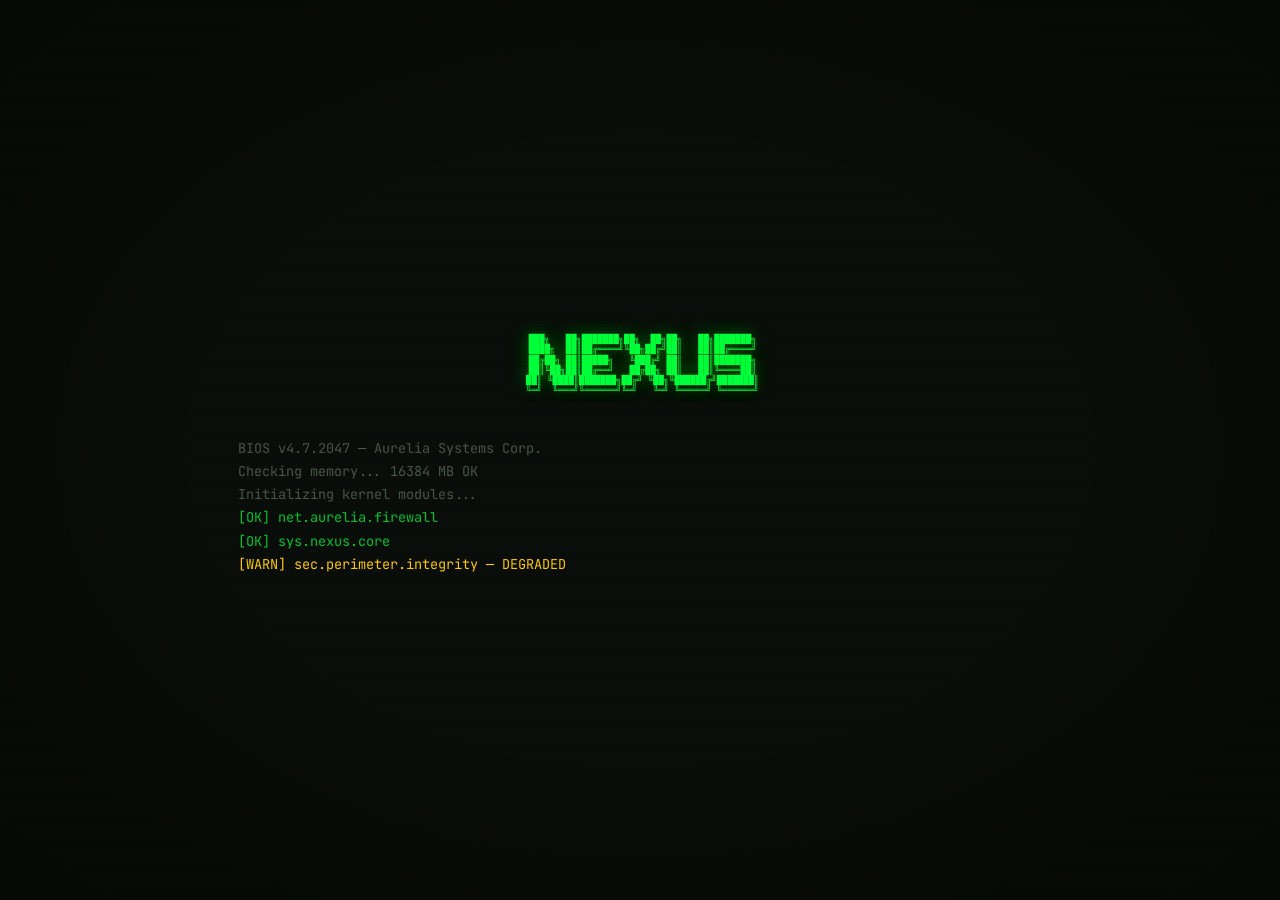
==== commit a5a59a73: "feat: integrate audio feedback, particle effects, and text-to-speech voice engine across puzzles and" ====
--- a/index.html
+++ b/index.html
@@ -21,7 +21,10 @@
   <link rel="stylesheet" href="css/screens.css">
   <link rel="stylesheet" href="css/responsive.css">
 </head>
-<body class="scanlines crt-flicker">
+<body class="scanlines crt-flicker theme-firewall-1">
+
+  <!-- Canvas global de partículas reactivas (Prompt 13) -->
+  <canvas id="particles-canvas" class="particles-canvas" aria-hidden="true"></canvas>
 
   <!-- ════════════════════════════════════════════════
        PANTALLA 1: BOOT SEQUENCE
--- a/css/variables.css
+++ b/css/variables.css
@@ -100,4 +100,113 @@
   /* ── Dimensiones del HUD ────────────────────────── */
   --hud-width:        280px;
   --terminal-max-height: 70vh;
-}
+
+  /* ── Tokens dinámicos de firewall (Prompt 14) ───── */
+  --fw-primary:        #00ff41;
+  --fw-secondary:      #00c832;
+  --fw-accent:         #39ff14;
+  --fw-glow:           rgba(0, 255, 65, 0.35);
+  --fw-glow-strong:    rgba(0, 255, 65, 0.65);
+  --fw-border:         rgba(0, 255, 65, 0.25);
+}
+
+/* ══════════════════════════════════════════════════════════════
+   PROMPT 14: PALETAS DINÁMICAS POR FIREWALL (Transición de 1.5s)
+   ══════════════════════════════════════════════════════════════ */
+
+/* Transición suave global de 1.5 segundos entre paletas */
+body,
+.terminal,
+.hud__section,
+.hud__value,
+.puzzle,
+.menu-btn,
+.terminal__prompt,
+.integrity-bar__fill,
+.hud__pill--current {
+  transition: color 1.5s ease-in-out,
+              background-color 1.5s ease-in-out,
+              border-color 1.5s ease-in-out,
+              box-shadow 1.5s ease-in-out,
+              text-shadow 1.5s ease-in-out;
+}
+
+/* Firewall 1: Verde brillante (Inicio, curiosidad) */
+body.theme-firewall-1 {
+  --green-bright:      #00ff41;
+  --green-mid:         #00c832;
+  --green-glow:        rgba(0, 255, 65, 0.25);
+  --green-glow-strong: rgba(0, 255, 65, 0.45);
+  --text-primary:      #00ff41;
+  --border-primary:    rgba(0, 255, 65, 0.25);
+  --border-active:     #00ff41;
+  --shadow-green:      0 0 12px rgba(0, 255, 65, 0.35), 0 0 45px rgba(0, 255, 65, 0.12);
+  --fw-primary:        #00ff41;
+  --fw-secondary:      #00c832;
+  --fw-accent:         #39ff14;
+}
+
+/* Firewall 2: Verde + Ámbar (Tensión) */
+body.theme-firewall-2 {
+  --green-bright:      #00e575;
+  --green-mid:         #ffb000;
+  --green-glow:        rgba(255, 176, 0, 0.25);
+  --green-glow-strong: rgba(255, 176, 0, 0.50);
+  --text-primary:      #00e575;
+  --text-secondary:    #ffd680;
+  --border-primary:    rgba(255, 176, 0, 0.30);
+  --border-active:     #ffb000;
+  --shadow-green:      0 0 12px rgba(255, 176, 0, 0.35), 0 0 45px rgba(0, 229, 117, 0.15);
+  --fw-primary:        #00e575;
+  --fw-secondary:      #ffb000;
+  --fw-accent:         #ffd24d;
+}
+
+/* Firewall 3: Verde + Violeta (Misterio) */
+body.theme-firewall-3 {
+  --green-bright:      #00e5a3;
+  --green-mid:         #bd00ff;
+  --green-glow:        rgba(189, 0, 255, 0.28);
+  --green-glow-strong: rgba(189, 0, 255, 0.55);
+  --text-primary:      #00e5a3;
+  --text-secondary:    #d999ff;
+  --border-primary:    rgba(189, 0, 255, 0.35);
+  --border-active:     #bd00ff;
+  --shadow-green:      0 0 14px rgba(189, 0, 255, 0.40), 0 0 50px rgba(0, 229, 163, 0.18);
+  --fw-primary:        #00e5a3;
+  --fw-secondary:      #bd00ff;
+  --fw-accent:         #e280ff;
+}
+
+/* Firewall 4: Ámbar + Rojo (Peligro) */
+body.theme-firewall-4 {
+  --green-bright:      #ff9900;
+  --green-mid:         #ff2a2a;
+  --green-glow:        rgba(255, 42, 42, 0.30);
+  --green-glow-strong: rgba(255, 42, 42, 0.60);
+  --text-primary:      #ff9900;
+  --text-secondary:    #ff8080;
+  --border-primary:    rgba(255, 42, 42, 0.38);
+  --border-active:     #ff2a2a;
+  --shadow-green:      0 0 14px rgba(255, 42, 42, 0.42), 0 0 50px rgba(255, 153, 0, 0.20);
+  --fw-primary:        #ff9900;
+  --fw-secondary:      #ff2a2a;
+  --fw-accent:         #ff6666;
+}
+
+/* Firewall 5: Rojo + Blanco + Azul (Épico, Revelación) */
+body.theme-firewall-5 {
+  --green-bright:      #ff1744;
+  --green-mid:         #00d9ff;
+  --green-glow:        rgba(255, 23, 68, 0.35);
+  --green-glow-strong: rgba(0, 217, 255, 0.60);
+  --text-primary:      #ff3366;
+  --text-secondary:    #e0f7ff;
+  --border-primary:    rgba(0, 217, 255, 0.40);
+  --border-active:     #ff1744;
+  --shadow-green:      0 0 16px rgba(255, 23, 68, 0.45), 0 0 60px rgba(0, 217, 255, 0.25);
+  --fw-primary:        #ff1744;
+  --fw-secondary:      #00d9ff;
+  --fw-accent:         #ffffff;
+}
+
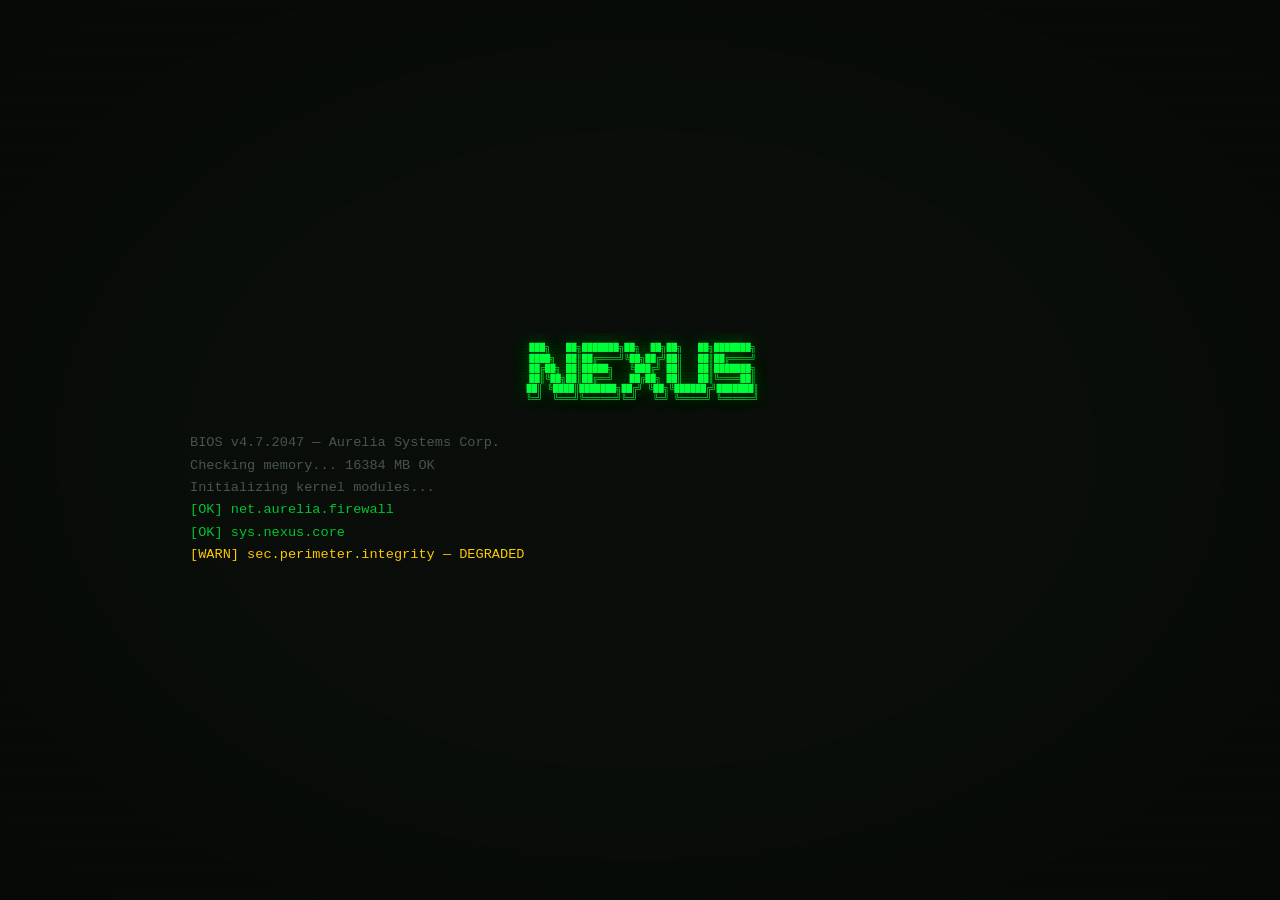
==== commit bdcced79: "Correccion de bugs visuales" ====
--- a/index.html
+++ b/index.html
@@ -6,6 +6,7 @@
   <meta name="description" content="El Último Algoritmo — Un juego de lógica y hacking narrativo. Hackea los 5 firewalls de NEXUS usando conjuntos, lógica proposicional y comandos Linux.">
   <meta name="theme-color" content="#0a0e0a">
   <title>El Último Algoritmo — NEXUS Terminal</title>
+  <link id="dynamic-favicon" rel="icon" type="image/svg+xml" href="data:image/svg+xml;utf8,<svg xmlns='http://www.w3.org/2000/svg' viewBox='0 0 32 32'><rect width='32' height='32' rx='6' fill='%23050a06' stroke='%2300ff41' stroke-width='2'/><text x='6' y='21' font-family='monospace' font-size='14' font-weight='bold' fill='%2300ff41'>&gt;_</text></svg>">
 
   <!-- Fuentes: JetBrains Mono, Orbitron, Share Tech Mono -->
   <link rel="preconnect" href="https://fonts.googleapis.com">
@@ -17,6 +18,8 @@
   <link rel="stylesheet" href="css/reset.css">
   <link rel="stylesheet" href="css/terminal.css">
   <link rel="stylesheet" href="css/puzzles.css">
+  <link rel="stylesheet" href="css/editor.css">
+  <link rel="stylesheet" href="css/cutscenes.css">
   <link rel="stylesheet" href="css/animations.css">
   <link rel="stylesheet" href="css/screens.css">
   <link rel="stylesheet" href="css/responsive.css">
@@ -26,6 +29,12 @@
   <!-- Canvas global de partículas reactivas (Prompt 13) -->
   <canvas id="particles-canvas" class="particles-canvas" aria-hidden="true"></canvas>
 
+  <!-- =====================================================================
+       [FRAGMENTO CLASIFICADO // DRA. VERA SORENSON]
+       Si estás leyendo esto en el código fuente, eres de los nuestros.
+       La verdad está en el firewall 5. —V
+       ===================================================================== -->
+
   <!-- ════════════════════════════════════════════════
        PANTALLA 1: BOOT SEQUENCE
        ════════════════════════════════════════════════ -->
@@ -49,11 +58,11 @@
   </section>
 
   <!-- ════════════════════════════════════════════════
-       PANTALLA 3: INTRO NARRATIVA
-       ════════════════════════════════════════════════ -->
-  <section id="screen-intro" class="screen" aria-label="Introducción narrativa" hidden>
+       PANTALLA 3: PANTALLA INICIAL DE IDENTIDAD (GHOST) E INTRODUCCIÓN NARRATIVA (V4)
+       ════════════════════════════════════════════════ -->
+  <section id="screen-intro" class="screen" aria-label="Pantalla inicial de elección de nombre y género del protagonista (Ghost)" hidden>
     <div class="narrative-container" id="narrative-container">
-      <!-- Texto narrativo con typing effect -->
+      <!-- Pantalla inicial donde el jugador elige el nombre y género de Ghost, hijo/a de Vera Sorenson -->
     </div>
   </section>
 
@@ -101,7 +110,6 @@
             id="terminal-input"
             autocomplete="off"
             spellcheck="false"
-            autofocus
             aria-label="Línea de comandos"
           >
         </div>
@@ -132,6 +140,106 @@
   </div>
 
   <!-- ════════════════════════════════════════════════
+       PANTALLA 5B: EDITOR INTEGRADO GHOSTSCRIPT (CODEMIRROR 6)
+       ════════════════════════════════════════════════ -->
+  <div class="editor-overlay" id="editor-overlay" role="dialog" aria-modal="true" aria-label="Editor de Scripts GhostScript" hidden>
+    <div class="editor-window" id="editor-window">
+      <!-- Cabecera -->
+      <div class="editor-header">
+        <div class="editor-header__left">
+          <div class="editor-dots">
+            <span class="editor-dot editor-dot--red"></span>
+            <span class="editor-dot editor-dot--yellow"></span>
+            <span class="editor-dot editor-dot--green"></span>
+          </div>
+          <span class="editor-title" id="editor-title">GHOSTSCRIPT IDE // VERA_DEV_ENV v6.4</span>
+          <span class="editor-badge" id="editor-badge">SANDBOX ACTIVO</span>
+        </div>
+        <button type="button" class="editor-header__close" id="editor-btn-close" aria-label="Cerrar editor">✕ CERRAR</button>
+      </div>
+
+      <!-- Barra de herramientas (Ejecutar, Hackear/Comprobar, Retos, Plantillas) -->
+      <div class="editor-toolbar">
+        <div class="editor-toolbar__group">
+          <button type="button" class="editor-btn editor-btn--run" id="editor-btn-run" title="Evaluar sintaxis y ejecutar script en el sandbox">
+            ▶ EJECUTAR
+          </button>
+          <button type="button" class="editor-btn editor-btn--verify" id="editor-btn-verify" title="Hackear y validar objetivo lógico del nivel actual">
+            ⚡ HACKEAR / COMPROBAR
+          </button>
+          <button type="button" class="editor-btn editor-btn--advance" id="editor-btn-next-firewall" title="Avanzar al siguiente firewall tras superar el objetivo" style="display: none;">
+            🔓 AVANZAR FIREWALL ▸
+          </button>
+        </div>
+
+        <div class="editor-toolbar__group">
+          <label for="editor-select-reto" style="font-size: 10px; color: var(--yellow-warn); text-transform: uppercase; font-weight: bold;">⚡ Reto:</label>
+          <select id="editor-select-reto" class="editor-select" style="border-color: rgba(255, 187, 0, 0.4); color: #ffeb3b;">
+            <option value="none">-- Modo Libre --</option>
+            <option value="1">Reto 1: Automatización Simple 🔓</option>
+            <option value="2">Reto 2: Búsqueda Eficiente 🔒</option>
+            <option value="3">Reto 3: Descifrado en Lote 🔒</option>
+            <option value="4">Reto 4: Optimización CPU 🔒</option>
+            <option value="5">Reto 5: Ordenamiento de Logs 🔒</option>
+          </select>
+        </div>
+
+        <div class="editor-toolbar__group">
+          <label for="editor-select-template" style="font-size: 10px; color: var(--text-dim); text-transform: uppercase;">Plantilla:</label>
+          <select id="editor-select-template" class="editor-select">
+            <option value="hack">Hack Firewall Beta</option>
+            <option value="batch">Descifrado en lote</option>
+            <option value="filter">Búsqueda condicional</option>
+            <option value="empty">Script vacío</option>
+          </select>
+          <button type="button" class="editor-btn editor-btn--secondary" id="editor-btn-ranking" title="Ver Ranking de Soluciones Elegantes" style="border-color: rgba(0, 229, 255, 0.4); color: var(--cyan);">
+            🏆 RANKING
+          </button>
+          <button type="button" class="editor-btn editor-btn--secondary" id="editor-btn-clear" title="Limpiar consola">
+            🧹 LIMPIAR
+          </button>
+        </div>
+      </div>
+
+      <!-- Banner descriptivo del reto activo -->
+      <div id="editor-challenge-banner" style="background: rgba(255, 187, 0, 0.08); border-bottom: 1px solid rgba(255, 187, 0, 0.25); padding: 6px 14px; font-size: 11px; display: none;">
+        <span style="color: #ffeb3b; font-weight: bold;" id="editor-challenge-title">Reto Activo:</span>
+        <span style="color: var(--text-primary); margin-left: 6px;" id="editor-challenge-desc"></span>
+        <span style="margin-left: 10px; color: var(--cyan); font-family: var(--font-mono); font-size: 10px;" id="editor-challenge-criterios"></span>
+      </div>
+
+      <!-- Split View: Código + Consola de Salida -->
+      <div class="editor-body">
+        <div class="editor-pane-code">
+          <div class="editor-container" id="editor-code-container">
+            <!-- CodeMirror 6 / Fallback montado dinámicamente -->
+          </div>
+          <div class="editor-live-syntax-bar" id="editor-live-syntax-bar" role="status" aria-live="polite">
+            <span id="editor-live-syntax-msg">✔ Sintaxis válida — Listo para ejecutar o hackear</span>
+            <span id="editor-live-syntax-loc" style="opacity: 0.85;">SIN ERRORES</span>
+          </div>
+        </div>
+
+        <div class="editor-pane-console">
+          <div class="editor-console-header">
+            <span class="editor-console-title">📟 CONSOLA DE SALIDA // STDOUT & AUDIT LOG</span>
+            <span style="font-size: 10px; color: var(--text-dim);" id="editor-console-status">LISTO</span>
+          </div>
+          <div class="editor-console-body" id="editor-console-output">
+            <div class="console-line console-line--dim">[+] Entorno GhostScript inicializado. Escribe tu código o usa una plantilla y pulsa ▶ EJECUTAR.</div>
+          </div>
+        </div>
+      </div>
+
+      <!-- Barra de estado -->
+      <div class="editor-statusbar">
+        <span id="editor-status-file">hack_firewall_beta.gs</span>
+        <span id="editor-status-metrics">0 líneas | 0 ops | Memoria: 128KB</span>
+      </div>
+    </div>
+  </div>
+
+  <!-- ════════════════════════════════════════════════
        PANTALLA 6: FIREWALL COMPLETE
        ════════════════════════════════════════════════ -->
   <section id="screen-firewall-complete" class="screen" aria-label="Firewall completado" hidden>
@@ -168,6 +276,15 @@
   </section>
 
   <!-- ════════════════════════════════════════════════
+       PANTALLA 9B: RANKING DE SOLUCIONES ELEGANTES (GHOSTSCRIPT)
+       ════════════════════════════════════════════════ -->
+  <section id="screen-script-ranking" class="screen" aria-label="Ranking de Soluciones Elegantes" hidden>
+    <div id="script-ranking-content">
+      <!-- Generado dinámicamente por rankingSoluciones.js -->
+    </div>
+  </section>
+
+  <!-- ════════════════════════════════════════════════
        PANTALLA 10: LOBBY MULTIJUGADOR
        ════════════════════════════════════════════════ -->
   <section id="screen-multiplayer" class="screen" aria-label="Lobby multijugador" hidden>
@@ -186,8 +303,66 @@
   </section>
 
   <!-- ════════════════════════════════════════════════
-       SCRIPTS (Configuración local + módulos ES6)
-       ════════════════════════════════════════════════ -->
+       PANTALLA 12: ARCHIVO DE LOGROS (PROMPT 16)
+       ════════════════════════════════════════════════ -->
+  <section id="screen-logros" class="screen" aria-label="Archivo de logros" hidden>
+    <div id="logros-content">
+      <!-- Generado dinámicamente por logrosManager -->
+    </div>
+  </section>
+
+  <!-- ════════════════════════════════════════════════
+       PANTALLA 13: ESTADÍSTICAS Y RENDIMIENTO (PROMPT 17)
+       ════════════════════════════════════════════════ -->
+  <section id="screen-stats" class="screen" aria-label="Estadísticas de la partida" hidden>
+    <div id="stats-content">
+      <!-- Generado dinámicamente por statsManager -->
+    </div>
+  </section>
+
+  <!-- ════════════════════════════════════════════════
+       SISTEMA DE CUTSCENES CINEMATOGRÁFICAS (CANVAS + CSS)
+       ════════════════════════════════════════════════ -->
+  <div id="cutscene-overlay" class="cutscene-overlay" aria-label="Cinemática narrativa" hidden>
+    <div class="cutscene-letterbox cutscene-letterbox--top"></div>
+    <div class="cutscene-viewport" id="cutscene-viewport">
+      <canvas id="cutscene-canvas" class="cutscene-canvas"></canvas>
+      <div id="cutscene-visual-layer" class="cutscene-visual-layer"></div>
+      <div class="cutscene-vignette"></div>
+      <div class="cutscene-scanlines"></div>
+      <div id="cutscene-glitch-layer" class="cutscene-glitch-overlay"></div>
+
+      <!-- HUD superior con progreso y controles -->
+      <div class="cutscene-hud">
+        <div class="cutscene-progress-container">
+          <div id="cutscene-progress-fill" class="cutscene-progress-fill"></div>
+        </div>
+        <span class="cutscene-nav-prompt">ESPACIO / CLIC</span>
+        <button type="button" id="btn-cutscene-skip" class="cutscene-skip-btn">SALTAR [ESC]</button>
+      </div>
+
+      <!-- Cuadro de subtítulos y diálogos -->
+      <div id="cutscene-ui-layer" class="cutscene-ui-layer">
+        <div id="cutscene-badge" class="cutscene-badge"></div>
+        <div id="cutscene-speaker" class="cutscene-speaker"></div>
+        <div id="cutscene-subtitles" class="cutscene-subtitles"></div>
+      </div>
+    </div>
+    <div class="cutscene-letterbox cutscene-letterbox--bottom">
+      <span style="font-size: 10px; color: var(--text-dim); letter-spacing: 0.1em;">EL ÚLTIMO ALGORITMO // CINEMÁTICA</span>
+      <div class="cutscene-audio-indicator">
+        <div class="cutscene-audio-bar"></div>
+        <div class="cutscene-audio-bar"></div>
+        <div class="cutscene-audio-bar"></div>
+        <div class="cutscene-audio-bar"></div>
+      </div>
+    </div>
+  </div>
+
+  <!-- ════════════════════════════════════════════════
+       SCRIPTS (Configuración local + librerías + módulos ES6)
+       ════════════════════════════════════════════════ -->
+  <script src="js/lib/howler.min.js"></script>
   <script src="js/config.js"></script>
   <script type="module" src="js/main.js"></script>
 
--- a/css/variables.css
+++ b/css/variables.css
@@ -1,6 +1,12 @@
 /* ============================================================
    VARIABLES.CSS — Design Tokens para "El Último Algoritmo"
    Paleta cyberpunk + tipografías + espaciado + timing
+   ============================================================ */
+
+/* ============================================================
+   [MEMORIA CLASIFICADA // AURELIA LABS]
+   V era real. No te mienten.
+   0x7FFF8A4C: "¿Puede una máquina sentir soledad si nadie responde?"
    ============================================================ */
 
 :root {
@@ -46,7 +52,8 @@
   --border-error:     rgba(255, 0, 64, 0.4);
 
   /* ── Tipografías ────────────────────────────────── */
-  --font-mono:        'JetBrains Mono', 'Fira Code', 'Cascadia Code', monospace;
+  --font-mono:        'Courier New', Courier, 'JetBrains Mono', 'Fira Code', 'Cascadia Code', monospace;
+  --font-ascii:       'Courier New', Courier, monospace;
   --font-display:     'Orbitron', 'Rajdhani', sans-serif;
   --font-narrative:   'Share Tech Mono', 'JetBrains Mono', monospace;
 
--- a/css/terminal.css
+++ b/css/terminal.css
@@ -7,13 +7,23 @@
   background-color: var(--bg-terminal);
   border: 1px solid var(--border-primary);
   border-radius: var(--radius-md);
-  padding: var(--space-lg);
-  font-family: var(--font-mono);
+  padding: clamp(10px, 1.5vmin, var(--space-lg));
+  font-family: 'Courier New', Courier, monospace;
   font-size: var(--fs-sm);
+  font-variant-ligatures: none;
+  font-feature-settings: "liga" 0, "calt" 0;
+  letter-spacing: 0;
   color: var(--text-primary);
-  max-height: var(--terminal-max-height);
-  overflow-y: auto;
+  width: 100%;
+  max-width: 100%;
+  max-height: min(var(--terminal-max-height), 100dvh);
+  min-width: 0;
+  min-height: 0;
+  display: flex;
+  flex-direction: column;
+  overflow: hidden;
   position: relative;
+  box-sizing: border-box;
   box-shadow: var(--shadow-inset), var(--shadow-green);
 }
 
@@ -21,9 +31,11 @@
 .terminal__titlebar {
   display: flex;
   align-items: center;
+  flex-wrap: wrap;
+  flex-shrink: 0;
   gap: var(--space-sm);
-  padding-bottom: var(--space-md);
-  margin-bottom: var(--space-md);
+  padding-bottom: var(--space-sm);
+  margin-bottom: var(--space-sm);
   border-bottom: 1px solid var(--border-primary);
   font-family: var(--font-display);
   font-size: var(--fs-xs);
@@ -45,13 +57,61 @@
 
 /* ── Área de output ───────────────────────────────── */
 .terminal__output {
+  flex: 1 1 auto;
+  min-height: 0;
+  min-width: 0;
+  font-family: 'Courier New', Courier, monospace;
+  font-variant-ligatures: none;
+  font-feature-settings: "liga" 0, "calt" 0;
+  letter-spacing: 0;
+  tab-size: 4;
+  white-space: pre;
+  -webkit-hyphens: none;
+  -ms-hyphens: none;
+  hyphens: none;
+  word-break: normal;
+  overflow-wrap: normal;
+  line-height: 1.25;
+  overflow-y: auto;
+  overflow-x: auto;
+  max-width: 100%;
+  -webkit-overflow-scrolling: touch;
+}
+
+.terminal__output .line {
+  font-family: 'Courier New', Courier, monospace;
+  font-variant-ligatures: none;
+  font-feature-settings: "liga" 0, "calt" 0;
+  letter-spacing: 0;
   white-space: pre-wrap;
-  word-break: break-word;
-  line-height: 1.7;
-}
-
-.terminal__output .line {
-  min-height: 1.7em;
+  -webkit-hyphens: none;
+  -ms-hyphens: none;
+  hyphens: none;
+  word-break: normal;
+  overflow-wrap: break-word;
+  line-height: 1.25;
+  min-height: 1.25em;
+  margin: 0;
+  padding: 0;
+}
+
+.terminal__output .line--box,
+.terminal__ascii-box {
+  font-family: 'Courier New', Courier, monospace !important;
+  font-style: normal !important;
+  font-variant-ligatures: none;
+  font-feature-settings: "liga" 0, "calt" 0;
+  letter-spacing: 0;
+  white-space: pre !important;
+  -webkit-hyphens: none !important;
+  -ms-hyphens: none !important;
+  hyphens: none !important;
+  word-break: normal !important;
+  overflow-wrap: normal !important;
+  line-height: 1.2;
+  min-height: 1.2em;
+  margin: 0;
+  padding: 0;
 }
 
 .terminal__output .line--system {
@@ -76,16 +136,23 @@
 
 .terminal__output .line--narrative {
   color: var(--text-secondary);
-  font-family: var(--font-narrative);
+  font-family: 'Courier New', Courier, monospace;
   font-style: italic;
+  -webkit-hyphens: none;
+  -ms-hyphens: none;
+  hyphens: none;
+  word-break: normal;
+  overflow-wrap: break-word;
 }
 
 /* ── Prompt de entrada ────────────────────────────── */
 .terminal__input-line {
   display: flex;
   align-items: center;
+  flex-shrink: 0;
   gap: var(--space-xs);
   margin-top: var(--space-sm);
+  min-width: 0;
 }
 
 .terminal__prompt {
@@ -104,6 +171,11 @@
   background: transparent;
   border: none;
   outline: none;
+  -webkit-hyphens: none;
+  -ms-hyphens: none;
+  hyphens: none;
+  word-break: normal;
+  overflow-wrap: break-word;
 }
 
 /* ── Cursor parpadeante ───────────────────────────── */
@@ -145,10 +217,66 @@
   color: var(--green-bright);
 }
 
-/* ── ASCII art ────────────────────────────────────── */
+/* ── ASCII art y cajas de diálogo con bordes ASCII ── */
 .terminal__ascii {
+  font-family: 'Courier New', Courier, monospace;
   color: var(--green-dim);
   font-size: var(--fs-xs);
-  line-height: 1.3;
+  line-height: 1.25;
   white-space: pre;
-}
+  overflow-x: auto;
+}
+
+pre.terminal__ascii-box {
+  display: block;
+  font-family: 'Courier New', Courier, monospace !important;
+  font-size: inherit;
+  line-height: 1.2;
+  white-space: pre !important;
+  overflow-x: auto;
+  margin: 0;
+  padding: 0;
+}
+
+@media (max-width: 768px) {
+  .terminal__output,
+  .terminal__output .line,
+  .terminal__output .line--box,
+  .terminal__ascii-box {
+    font-size: clamp(9.5px, 2.2vw, 12px);
+    line-height: 1.22;
+    white-space: pre !important;
+  }
+}
+
+@media (max-width: 480px) {
+  .terminal__output,
+  .terminal__output .line,
+  .terminal__output .line--box,
+  .terminal__ascii-box {
+    font-size: clamp(8.5px, 2.35vw, 10.5px);
+    line-height: 1.2;
+    white-space: pre !important;
+  }
+}
+
+/* ── Barra de audio en terminal y visor (Prompt D3 / Spec 4.3) ── */
+.terminal-log-audio-box {
+  animation: fadeInAudioBox 0.3s ease-out;
+  border-left: 3px solid var(--cyan) !important;
+  background: rgba(0, 255, 65, 0.04) !important;
+}
+
+@keyframes fadeInAudioBox {
+  from { opacity: 0; transform: translateY(-3px); }
+  to { opacity: 1; transform: translateY(0); }
+}
+
+.terminal-log-audio-box button {
+  transition: all 0.2s ease;
+}
+
+.terminal-log-audio-box button:hover {
+  filter: brightness(1.2);
+  box-shadow: 0 0 8px rgba(0, 240, 255, 0.4);
+}
--- a/css/puzzles.css
+++ b/css/puzzles.css
@@ -6,10 +6,19 @@
 .puzzle-overlay {
   position: fixed;
   inset: 0;
+  width: 100%;
+  max-width: 100vw;
+  height: 100vh;
+  height: 100dvh;
+  max-height: 100dvh;
+  padding: clamp(8px, 2vmin, 24px);
   background: var(--bg-overlay);
   display: flex;
-  align-items: center;
-  justify-content: center;
+  align-items: safe center;
+  justify-content: safe center;
+  overflow-y: auto;
+  overflow-x: hidden;
+  box-sizing: border-box;
   z-index: var(--z-modal);
   backdrop-filter: blur(6px);
   -webkit-backdrop-filter: blur(6px);
@@ -28,10 +37,22 @@
   background: var(--bg-secondary);
   border: 1px solid var(--border-primary);
   border-radius: var(--radius-lg);
-  padding: var(--space-2xl);
-  max-width: 720px;
-  width: 90%;
+  padding: clamp(14px, 2.5vmin, var(--space-2xl));
+  max-width: min(720px, 94vw);
+  width: 100%;
+  max-height: min(92vh, 92dvh);
+  margin: auto;
+  display: flex;
+  flex-direction: column;
+  overflow-y: auto;
+  overflow-x: hidden;
+  box-sizing: border-box;
   box-shadow: var(--shadow-green-lg);
+  -webkit-hyphens: none;
+  -ms-hyphens: none;
+  hyphens: none;
+  word-break: normal;
+  overflow-wrap: break-word;
   position: relative;
 }
 
@@ -39,7 +60,10 @@
   display: flex;
   align-items: center;
   justify-content: space-between;
-  margin-bottom: var(--space-lg);
+  flex-wrap: wrap;
+  flex-shrink: 0;
+  gap: var(--space-xs);
+  margin-bottom: clamp(10px, 1.5vh, var(--space-lg));
 }
 
 .puzzle__tipo {
@@ -74,19 +98,40 @@
 /* ── Enunciado ────────────────────────────────────── */
 .puzzle__enunciado {
   font-family: var(--font-narrative);
-  font-size: var(--fs-md);
+  font-size: clamp(0.92rem, 1.5vw, var(--fs-md));
   color: var(--text-white);
-  margin-bottom: var(--space-xl);
-  line-height: 1.8;
-  padding: var(--space-md);
+  margin-bottom: clamp(10px, 1.8vh, var(--space-xl));
+  line-height: 1.65;
+  padding: clamp(10px, 1.5vmin, var(--space-md));
   border-left: 3px solid var(--green-dim);
   background: var(--bg-card);
+  flex-shrink: 0;
+  -webkit-hyphens: none;
+  -ms-hyphens: none;
+  hyphens: none;
+  word-break: normal;
+  overflow-wrap: break-word;
+}
+
+.puzzle-instruction {
+  -webkit-hyphens: none;
+  -ms-hyphens: none;
+  hyphens: none;
+  word-break: normal;
+  overflow-wrap: break-word;
+}
+
+.puzzle__body {
+  min-height: 0;
+  max-width: 100%;
+  overflow-x: auto;
 }
 
 /* ── Opciones (selección múltiple) ────────────────── */
 .puzzle__opciones {
   display: flex;
   flex-direction: column;
+  flex-wrap: wrap;
   gap: var(--space-sm);
 }
 
@@ -99,6 +144,11 @@
   font-family: var(--font-mono);
   font-size: var(--fs-base);
   cursor: pointer;
+  -webkit-hyphens: none;
+  -ms-hyphens: none;
+  hyphens: none;
+  word-break: normal;
+  overflow-wrap: break-word;
   transition:
     background var(--transition-fast),
     border-color var(--transition-fast),
@@ -493,3 +543,182 @@
   font-family: var(--font-narrative) !important;
   line-height: 1.5;
 }
+
+/* ── Cifrado César (Tipo Cripto / Firewall 1) ───────────────── */
+.cesar-container {
+  width: 100%;
+  margin: var(--space-md) 0;
+}
+
+.cesar-display-cifrado {
+  font-family: var(--font-mono);
+  font-size: var(--fs-md);
+  color: var(--text-white);
+  letter-spacing: 0.1em;
+  text-shadow: 0 0 8px rgba(0, 229, 255, 0.4);
+}
+
+.cesar-preview-text {
+  transition: all var(--transition-fast);
+}
+
+.cesar-shift-badge {
+  display: inline-block;
+  padding: 2px 8px;
+  background: rgba(0, 255, 65, 0.15);
+  border: 1px solid var(--green-bright);
+  border-radius: var(--radius-sm);
+  color: var(--green-bright);
+  font-family: var(--font-mono);
+  font-weight: bold;
+}
+
+/* ── Cripto: Binario & Hexadecimal (Firewall 1) ─────────────── */
+.binario-container,
+.hex-container {
+  width: 100%;
+  margin: var(--space-sm) 0;
+}
+
+.bin-step-tool,
+.hex-step-tool {
+  background: rgba(10, 16, 12, 0.85);
+  border: 1px solid var(--border-primary);
+  border-radius: var(--radius-sm);
+  box-shadow: 0 4px 16px rgba(0, 0, 0, 0.4);
+}
+
+.bin-bit-box {
+  flex: 1;
+  text-align: center;
+  border-radius: var(--radius-sm);
+  padding: 6px 2px;
+  transition: all var(--transition-fast);
+  cursor: pointer;
+  user-select: none;
+}
+
+.bin-bit-box:hover {
+  transform: translateY(-2px);
+  box-shadow: 0 2px 8px rgba(0, 255, 65, 0.2);
+}
+
+.bin-bit-box.active {
+  border: 1px solid var(--green-bright);
+  background: rgba(0, 255, 65, 0.18);
+  box-shadow: 0 0 10px rgba(0, 255, 65, 0.3);
+}
+
+.bin-bit-box.inactive {
+  border: 1px solid rgba(255, 255, 255, 0.1);
+  background: rgba(0, 0, 0, 0.35);
+  opacity: 0.65;
+}
+
+.hex-nibble-card {
+  border-radius: var(--radius-sm);
+  padding: 10px 14px;
+  text-align: center;
+  transition: all var(--transition-fast);
+}
+
+.hex-nibble-card:hover {
+  transform: translateY(-2px);
+}
+
+.cripto-tabs {
+  display: flex;
+  gap: 6px;
+  margin-bottom: 8px;
+  border-bottom: 1px solid var(--border-primary);
+  padding-bottom: 6px;
+}
+
+.cripto-tab-btn {
+  background: transparent;
+  border: 1px solid transparent;
+  color: var(--text-dim);
+  font-family: var(--font-display);
+  font-size: 10px;
+  letter-spacing: 0.08em;
+  padding: 4px 10px;
+  border-radius: var(--radius-sm);
+  cursor: pointer;
+  transition: all var(--transition-fast);
+}
+
+.cripto-tab-btn:hover {
+  color: var(--text-primary);
+  background: rgba(255, 255, 255, 0.05);
+}
+
+.cripto-tab-btn.active {
+  color: var(--green-bright);
+  border-color: var(--green-bright);
+  background: rgba(0, 255, 65, 0.12);
+  text-shadow: 0 0 6px rgba(0, 255, 65, 0.4);
+}
+
+/* ── Cripto: Cifrado Vigenère (Firewall 2) ─────────────────── */
+.vigenere-container {
+  width: 100%;
+  margin: var(--space-sm) 0;
+}
+
+.vigenere-step-tool {
+  box-shadow: 0 4px 16px rgba(0, 0, 0, 0.4);
+}
+
+/* ── Cripto: Análisis de Frecuencia (Firewall 4) ───────────── */
+.frecuencia-container {
+  width: 100%;
+  margin: var(--space-sm) 0;
+}
+
+.freq-step-tool {
+  box-shadow: 0 4px 16px rgba(0, 0, 0, 0.4);
+}
+
+.freq-bar-row:hover {
+  background: rgba(0, 229, 255, 0.05);
+  border-radius: var(--radius-sm);
+}
+
+/* ── Cripto: Esteganografía LSB (Firewall 4) ───────────────── */
+.estegano-container {
+  width: 100%;
+  margin: var(--space-sm) 0;
+}
+
+.estegano-step-tool {
+  box-shadow: 0 4px 16px rgba(0, 0, 0, 0.4);
+}
+
+/* ── Cripto: Cifrado Asimétrico RSA (Firewall 5) ────────────── */
+.rsa-container {
+  width: 100%;
+  margin: var(--space-sm) 0;
+}
+
+.rsa-step-tool {
+  box-shadow: 0 4px 16px rgba(0, 0, 0, 0.4);
+}
+
+.rsa-param-badge {
+  font-family: var(--font-mono);
+  font-weight: bold;
+  letter-spacing: 0.05em;
+}
+
+.rsa-math-box {
+  background: rgba(0, 0, 0, 0.5);
+  border: 1px solid var(--border-primary);
+  border-radius: var(--radius-sm);
+  padding: 8px 12px;
+  font-family: var(--font-mono);
+  font-size: 11px;
+}
+
+
+
+
--- a/css/editor.css
+++ b/css/editor.css
@@ -0,0 +1,568 @@
+/* ============================================================
+   EDITOR.CSS — Estilos para el Editor Integrado CodeMirror 6
+   Especificación: SPEC_3AVANZADO.MD (Prompt B2)
+   ============================================================ */
+
+.editor-overlay {
+  position: fixed;
+  inset: 0;
+  width: 100%;
+  max-width: 100vw;
+  height: 100vh;
+  height: 100dvh;
+  max-height: 100dvh;
+  padding: clamp(6px, 1.5vmin, 20px);
+  background: var(--bg-overlay, rgba(3, 7, 5, 0.88));
+  display: flex;
+  align-items: center;
+  justify-content: center;
+  z-index: 1000;
+  backdrop-filter: blur(8px);
+  -webkit-backdrop-filter: blur(8px);
+  opacity: 0;
+  pointer-events: none;
+  box-sizing: border-box;
+  overflow: hidden;
+  transition: opacity var(--transition-base, 0.25s ease);
+}
+
+.editor-overlay.active {
+  opacity: 1;
+  pointer-events: all;
+}
+
+.editor-window {
+  background: rgba(10, 16, 12, 0.97);
+  border: 1px solid var(--cyan, #00e5ff);
+  border-radius: var(--radius-md, 8px);
+  box-shadow: 0 0 30px rgba(0, 229, 255, 0.25), 0 10px 40px rgba(0, 0, 0, 0.8);
+  width: 100%;
+  max-width: min(980px, 96vw);
+  height: min(88vh, 88dvh);
+  max-height: calc(100dvh - 16px);
+  display: flex;
+  flex-direction: column;
+  overflow: hidden;
+  position: relative;
+  box-sizing: border-box;
+  -webkit-hyphens: none;
+  -ms-hyphens: none;
+  hyphens: none;
+  word-break: normal;
+  overflow-wrap: break-word;
+}
+
+/* ── Cabecera de la ventana ───────────────────────────────── */
+.editor-header {
+  background: rgba(4, 8, 6, 0.95);
+  border-bottom: 1px solid var(--border-primary, rgba(0, 255, 65, 0.3));
+  padding: 8px 16px;
+  display: flex;
+  align-items: center;
+  justify-content: space-between;
+  user-select: none;
+}
+
+.editor-header__left {
+  display: flex;
+  align-items: center;
+  gap: 12px;
+}
+
+.editor-dots {
+  display: flex;
+  gap: 6px;
+}
+
+.editor-dot {
+  width: 10px;
+  height: 10px;
+  border-radius: 50%;
+  display: inline-block;
+}
+
+.editor-dot--red { background: #ff3333; box-shadow: 0 0 6px rgba(255, 51, 51, 0.5); }
+.editor-dot--yellow { background: #ffbb00; box-shadow: 0 0 6px rgba(255, 187, 0, 0.5); }
+.editor-dot--green { background: #00ff41; box-shadow: 0 0 6px rgba(0, 255, 65, 0.5); }
+
+.editor-title {
+  font-family: var(--font-display, 'Orbitron', monospace);
+  font-size: 13px;
+  letter-spacing: 0.1em;
+  color: var(--cyan, #00e5ff);
+  font-weight: bold;
+}
+
+.editor-badge {
+  font-family: var(--font-mono, 'JetBrains Mono', monospace);
+  font-size: 10px;
+  background: rgba(0, 229, 255, 0.12);
+  border: 1px solid var(--cyan, #00e5ff);
+  color: var(--cyan, #00e5ff);
+  padding: 2px 8px;
+  border-radius: 4px;
+}
+
+.editor-header__close {
+  background: transparent;
+  border: 1px solid rgba(255, 51, 51, 0.4);
+  color: #ff5252;
+  font-family: var(--font-mono, monospace);
+  font-size: 12px;
+  padding: 4px 10px;
+  border-radius: 4px;
+  cursor: pointer;
+  transition: all 0.2s;
+}
+
+.editor-header__close:hover {
+  background: rgba(255, 51, 51, 0.2);
+  border-color: #ff5252;
+  box-shadow: 0 0 8px rgba(255, 51, 51, 0.4);
+}
+
+/* ── Barra de herramientas (Toolbar) ───────────────────────── */
+.editor-toolbar {
+  background: rgba(6, 11, 8, 0.9);
+  border-bottom: 1px solid var(--border-primary, rgba(0, 255, 65, 0.2));
+  padding: 8px 14px;
+  display: flex;
+  align-items: center;
+  justify-content: space-between;
+  flex-wrap: wrap;
+  gap: 8px;
+}
+
+.editor-toolbar__group {
+  display: flex;
+  align-items: center;
+  gap: 8px;
+}
+
+.editor-btn {
+  font-family: var(--font-display, 'Orbitron', monospace);
+  font-size: 11px;
+  letter-spacing: 0.06em;
+  padding: 6px 14px;
+  border-radius: 4px;
+  cursor: pointer;
+  display: inline-flex;
+  align-items: center;
+  gap: 6px;
+  transition: all 0.2s;
+  border: 1px solid transparent;
+}
+
+.editor-btn--run {
+  background: rgba(0, 255, 65, 0.15);
+  border-color: var(--green-bright, #00ff41);
+  color: var(--green-bright, #00ff41);
+  box-shadow: 0 0 10px rgba(0, 255, 65, 0.2);
+}
+
+.editor-btn--run:hover {
+  background: rgba(0, 255, 65, 0.3);
+  box-shadow: 0 0 16px rgba(0, 255, 65, 0.5);
+  transform: translateY(-1px);
+}
+
+.editor-btn--verify {
+  background: rgba(0, 229, 255, 0.15);
+  border-color: var(--cyan, #00e5ff);
+  color: var(--cyan, #00e5ff);
+  box-shadow: 0 0 10px rgba(0, 229, 255, 0.2);
+}
+
+.editor-btn--verify:hover {
+  background: rgba(0, 229, 255, 0.3);
+  box-shadow: 0 0 16px rgba(0, 229, 255, 0.5);
+  transform: translateY(-1px);
+}
+
+.editor-btn--secondary {
+  background: rgba(255, 255, 255, 0.05);
+  border-color: rgba(255, 255, 255, 0.2);
+  color: var(--text-primary, #c8e6c9);
+}
+
+.editor-btn--secondary:hover {
+  background: rgba(255, 255, 255, 0.12);
+  border-color: var(--text-primary, #c8e6c9);
+}
+
+.editor-select {
+  background: rgba(0, 0, 0, 0.6);
+  border: 1px solid var(--border-primary, rgba(0, 255, 65, 0.3));
+  color: var(--text-primary, #c8e6c9);
+  font-family: var(--font-mono, monospace);
+  font-size: 11px;
+  padding: 5px 8px;
+  border-radius: 4px;
+  outline: none;
+}
+
+/* ── Cuerpo del editor: Split View (Código + Consola) ──────── */
+.editor-body {
+  flex: 1;
+  display: flex;
+  flex-direction: column;
+  overflow: hidden;
+  position: relative;
+}
+
+.editor-pane-code {
+  flex: 3;
+  display: flex;
+  flex-direction: column;
+  position: relative;
+  overflow: hidden;
+  background: #080c09;
+}
+
+.editor-container {
+  flex: 1;
+  position: relative;
+  overflow: hidden;
+  font-family: var(--font-mono, 'JetBrains Mono', 'Courier New', Courier, monospace);
+  font-size: 13px;
+  line-height: 21px;
+}
+
+/* ── CodeMirror 6 Custom Styling & Fallback Engine ─────────── */
+.cm-editor {
+  height: 100%;
+  background: transparent !important;
+  color: #c8e6c9 !important;
+  font-family: var(--font-mono, 'JetBrains Mono', 'Courier New', Courier, monospace) !important;
+  font-size: 13px !important;
+  line-height: 21px !important;
+}
+
+.cm-scroller {
+  font-family: inherit !important;
+  font-size: 13px !important;
+  line-height: 21px !important;
+  padding: 10px 0 !important;
+}
+
+.cm-gutters {
+  background: #050806 !important;
+  border-right: 1px solid rgba(0, 255, 65, 0.2) !important;
+  color: #44664a !important;
+  font-family: var(--font-mono, 'JetBrains Mono', 'Courier New', Courier, monospace) !important;
+  font-size: 13px !important;
+  line-height: 21px !important;
+  user-select: none;
+  display: flex !important;
+  flex-direction: row !important;
+}
+
+.cm-gutter {
+  display: flex !important;
+  flex-direction: column !important;
+  flex-wrap: nowrap !important;
+}
+
+.cm-gutterElement {
+  display: block !important;
+  height: 21px !important;
+  line-height: 21px !important;
+  font-size: 13px !important;
+  padding: 0 8px 0 4px !important;
+  margin: 0 !important;
+  text-align: right !important;
+  white-space: nowrap !important;
+  box-sizing: border-box !important;
+}
+
+.cm-activeLineGutter {
+  color: var(--green-bright, #00ff41) !important;
+  background: rgba(0, 255, 65, 0.1) !important;
+}
+
+.cm-activeLine {
+  background: rgba(0, 255, 65, 0.04) !important;
+}
+
+.cm-cursor {
+  border-left-color: var(--green-bright, #00ff41) !important;
+  border-left-width: 2px !important;
+}
+
+/* Tokens de resaltado GhostScript */
+.cm-ghost-keyword { color: #00e5ff !important; font-weight: bold; text-shadow: 0 0 6px rgba(0, 229, 255, 0.3); }
+.cm-ghost-string  { color: #a3e635 !important; }
+.cm-ghost-number  { color: #ffb74d !important; font-weight: bold; }
+.cm-ghost-comment { color: #5a7d63 !important; font-style: italic; }
+.cm-ghost-cmd     { color: #ce93d8 !important; font-weight: bold; text-shadow: 0 0 6px rgba(206, 147, 216, 0.3); }
+.cm-ghost-ident   { color: #e0f2f1 !important; }
+.cm-ghost-op      { color: #ffffff !important; }
+
+/* ── Editor nativo fallback de alta fidelidad ──────────────── */
+.ghost-fallback-editor {
+  display: flex;
+  flex-direction: row;
+  align-items: stretch;
+  width: 100%;
+  height: 100%;
+  position: relative;
+  overflow: hidden;
+  background: #080c09;
+  box-sizing: border-box;
+}
+
+.ghost-gutter {
+  display: flex;
+  flex-direction: column;
+  flex-wrap: nowrap;
+  align-items: flex-end;
+  justify-content: flex-start;
+  flex-shrink: 0;
+  width: 52px;
+  min-width: 52px;
+  background: #050806;
+  border-right: 1px solid rgba(0, 255, 65, 0.2);
+  color: #44664a;
+  font-family: var(--font-mono, 'JetBrains Mono', 'Courier New', Courier, monospace);
+  font-size: 13px;
+  line-height: 21px;
+  text-align: right;
+  margin: 0;
+  padding: 10px 10px 10px 4px;
+  white-space: pre;
+  user-select: none;
+  overflow: hidden;
+  box-sizing: border-box;
+}
+
+.ghost-gutter__line {
+  display: block;
+  width: 100%;
+  height: 21px;
+  min-height: 21px;
+  line-height: 21px;
+  font-family: var(--font-mono, 'JetBrains Mono', 'Courier New', Courier, monospace);
+  font-size: 13px;
+  margin: 0;
+  padding: 0;
+  text-align: right;
+  white-space: nowrap;
+  flex-shrink: 0;
+  float: none;
+  box-sizing: border-box;
+  position: relative;
+}
+
+.ghost-gutter__line--error {
+  color: #ff5252 !important;
+  font-weight: bold;
+  background: rgba(255, 51, 51, 0.22);
+  border-left: 2px solid #ff3333;
+  padding-left: 2px;
+  text-shadow: 0 0 6px rgba(255, 51, 51, 0.55);
+  cursor: help;
+}
+
+.ghost-gutter__warn-icon {
+  color: #ff5252;
+  font-size: 11px;
+  margin-right: 3px;
+  display: inline-block;
+  vertical-align: baseline;
+}
+
+.ghost-code-line {
+  display: block;
+  min-width: 100%;
+  height: 21px;
+  min-height: 21px;
+  line-height: 21px;
+  margin: 0;
+  padding: 0;
+  white-space: pre;
+  box-sizing: border-box;
+}
+
+.ghost-code-line--error {
+  background: rgba(255, 51, 51, 0.18);
+  box-shadow: inset 3px 0 0 #ff3333;
+  text-decoration: underline wavy #ff5252;
+}
+
+.ghost-error-inline-hint {
+  display: inline-block;
+  margin-left: 16px;
+  padding: 0 6px;
+  font-size: 11px;
+  line-height: 18px;
+  color: #ff8a80;
+  background: rgba(80, 10, 10, 0.75);
+  border: 1px solid rgba(255, 82, 82, 0.5);
+  border-radius: 3px;
+  font-style: italic;
+  text-decoration: none !important;
+}
+
+.editor-live-syntax-bar {
+  display: flex;
+  align-items: center;
+  justify-content: space-between;
+  gap: 10px;
+  padding: 4px 14px;
+  font-family: var(--font-mono, 'JetBrains Mono', 'Courier New', Courier, monospace);
+  font-size: 11px;
+  line-height: 1.4;
+  border-top: 1px solid rgba(0, 255, 65, 0.2);
+  background: rgba(5, 12, 7, 0.96);
+  color: var(--green-bright, #00ff41);
+  transition: background 0.2s ease, border-color 0.2s ease, color 0.2s ease;
+  flex-shrink: 0;
+  box-sizing: border-box;
+}
+
+.editor-live-syntax-bar--error {
+  background: rgba(45, 8, 12, 0.96);
+  border-top-color: rgba(255, 82, 82, 0.65);
+  color: #ff6b6b;
+  cursor: pointer;
+}
+
+.editor-btn--advance {
+  background: rgba(255, 187, 0, 0.18);
+  border-color: #ffbb00;
+  color: #ffeb3b;
+  font-weight: bold;
+  box-shadow: 0 0 12px rgba(255, 187, 0, 0.35);
+}
+
+.editor-btn--advance:hover {
+  background: rgba(255, 187, 0, 0.32);
+  box-shadow: 0 0 18px rgba(255, 187, 0, 0.65);
+  transform: translateY(-1px);
+}
+
+.ghost-code-area-wrapper {
+  flex: 1 1 auto;
+  min-width: 0;
+  height: 100%;
+  position: relative;
+  overflow: hidden;
+  box-sizing: border-box;
+}
+
+.ghost-highlight-layer {
+  position: absolute;
+  top: 0;
+  left: 0;
+  width: 100%;
+  height: 100%;
+  margin: 0;
+  padding: 10px 14px;
+  border: none;
+  font-family: var(--font-mono, 'JetBrains Mono', 'Courier New', Courier, monospace);
+  font-size: 13px;
+  line-height: 21px;
+  white-space: pre;
+  -webkit-hyphens: none;
+  -ms-hyphens: none;
+  hyphens: none;
+  overflow-wrap: normal;
+  word-break: normal;
+  overflow: hidden;
+  pointer-events: none;
+  color: #c8e6c9;
+  tab-size: 2;
+  box-sizing: border-box;
+}
+
+.ghost-textarea {
+  position: absolute;
+  top: 0;
+  left: 0;
+  width: 100%;
+  height: 100%;
+  margin: 0;
+  padding: 10px 14px;
+  font-family: var(--font-mono, 'JetBrains Mono', 'Courier New', Courier, monospace);
+  font-size: 13px;
+  line-height: 21px;
+  white-space: pre;
+  -webkit-hyphens: none;
+  -ms-hyphens: none;
+  hyphens: none;
+  overflow-wrap: normal;
+  word-break: normal;
+  overflow: auto;
+  background: transparent;
+  color: transparent;
+  caret-color: var(--green-bright, #00ff41);
+  border: none;
+  outline: none;
+  resize: none;
+  tab-size: 2;
+  box-sizing: border-box;
+}
+
+/* ── Consola de salida integrada ──────────────────────────── */
+.editor-pane-console {
+  flex: 2;
+  border-top: 1px solid var(--border-primary, rgba(0, 255, 65, 0.3));
+  background: #050805;
+  display: flex;
+  flex-direction: column;
+  overflow: hidden;
+}
+
+.editor-console-header {
+  background: rgba(8, 14, 10, 0.95);
+  padding: 6px 14px;
+  display: flex;
+  align-items: center;
+  justify-content: space-between;
+  border-bottom: 1px solid rgba(255, 255, 255, 0.08);
+}
+
+.editor-console-title {
+  font-family: var(--font-display, monospace);
+  font-size: 10px;
+  letter-spacing: 0.1em;
+  color: var(--text-dim, #77aa88);
+}
+
+.editor-console-body {
+  flex: 1;
+  overflow-y: auto;
+  padding: 8px 14px;
+  font-family: var(--font-mono, monospace);
+  font-size: 11px;
+  line-height: 1.6;
+}
+
+.console-line {
+  margin-bottom: 2px;
+  -webkit-hyphens: none;
+  -ms-hyphens: none;
+  hyphens: none;
+  word-break: normal;
+  overflow-wrap: break-word;
+}
+
+.console-line--info { color: var(--cyan, #00e5ff); }
+.console-line--success { color: var(--green-bright, #00ff41); font-weight: bold; }
+.console-line--error { color: #ff5252; font-weight: bold; }
+.console-line--stdout { color: #e0f2f1; }
+.console-line--dim { color: #6a8770; font-style: italic; }
+
+/* ── Barra de estado inferior ─────────────────────────────── */
+.editor-statusbar {
+  background: rgba(4, 7, 5, 0.98);
+  border-top: 1px solid rgba(0, 255, 65, 0.15);
+  padding: 4px 14px;
+  display: flex;
+  align-items: center;
+  justify-content: space-between;
+  font-family: var(--font-mono, monospace);
+  font-size: 10px;
+  color: var(--text-dim, #77aa88);
+}
+
--- a/css/cutscenes.css
+++ b/css/cutscenes.css
@@ -0,0 +1,392 @@
+/* ============================================================
+   CUTSCENES.CSS — Sistema Cinemático (Canvas + CSS)
+   Especificación: SPEC_3AVANZADO.MD (Sección 4.1 y Prompt D1)
+   ============================================================ */
+
+.cutscene-overlay {
+  position: fixed;
+  inset: 0;
+  width: 100%;
+  max-width: 100vw;
+  height: 100vh;
+  height: 100dvh;
+  max-height: 100dvh;
+  z-index: 99990;
+  background: #000;
+  display: flex;
+  flex-direction: column;
+  justify-content: space-between;
+  overflow: hidden;
+  box-sizing: border-box;
+  font-family: var(--font-mono, monospace);
+  opacity: 0;
+  pointer-events: none;
+  transition: opacity 0.5s ease;
+}
+
+.cutscene-overlay.active {
+  opacity: 1;
+  pointer-events: all;
+}
+
+/* ── Franjas cinematográficas (Widescreen Letterbox) ───────── */
+.cutscene-letterbox {
+  width: 100%;
+  height: clamp(36px, 9vh, 72px);
+  min-height: 36px;
+  background: #000;
+  z-index: 20;
+  flex-shrink: 0;
+  border-bottom: 1px solid rgba(0, 255, 65, 0.15);
+  box-shadow: 0 0 25px rgba(0, 0, 0, 0.95);
+  transition: height 0.6s cubic-bezier(0.16, 1, 0.3, 1);
+  position: relative;
+  box-sizing: border-box;
+}
+
+.cutscene-letterbox--bottom {
+  border-bottom: none;
+  border-top: 1px solid rgba(0, 255, 65, 0.15);
+  display: flex;
+  align-items: center;
+  justify-content: space-between;
+  padding: 0 30px;
+}
+
+/* ── Viewport central de la escena ─────────────────────────── */
+.cutscene-viewport {
+  position: relative;
+  flex: 1;
+  width: 100%;
+  overflow: hidden;
+  display: flex;
+  align-items: center;
+  justify-content: center;
+}
+
+/* ── Canvas de efectos procedurales ────────────────────────── */
+.cutscene-canvas {
+  position: absolute;
+  inset: 0;
+  width: 100%;
+  height: 100%;
+  z-index: 1;
+  pointer-events: none;
+}
+
+/* ── Capa de ilustración vectorial / Arte cinematográfico ──── */
+.cutscene-visual-layer {
+  position: absolute;
+  inset: 0;
+  z-index: 2;
+  pointer-events: none;
+  display: flex;
+  align-items: center;
+  justify-content: center;
+  transition: all 0.5s ease;
+}
+
+.cutscene-art-card {
+  display: flex;
+  flex-direction: column;
+  align-items: center;
+  justify-content: center;
+  animation: cutsceneArtFadeIn 0.8s ease forwards;
+  max-width: 90%;
+  max-height: 80%;
+}
+
+@keyframes cutsceneArtFadeIn {
+  from {
+    opacity: 0;
+    transform: scale(0.94) translateY(12px);
+  }
+  to {
+    opacity: 1;
+    transform: scale(1) translateY(0);
+  }
+}
+
+.cutscene-svg-illustration {
+  filter: drop-shadow(0 0 15px rgba(0, 255, 65, 0.3));
+  transition: transform 0.5s ease;
+}
+
+/* ── Filtros ambientales y CRT Scanlines ────────────────────── */
+.cutscene-vignette {
+  position: absolute;
+  inset: 0;
+  z-index: 5;
+  pointer-events: none;
+  background: radial-gradient(circle at center, transparent 35%, rgba(0, 0, 0, 0.85) 100%);
+}
+
+.cutscene-scanlines {
+  position: absolute;
+  inset: 0;
+  z-index: 6;
+  pointer-events: none;
+  background: linear-gradient(
+    to bottom,
+    rgba(255,255,255,0),
+    rgba(255,255,255,0) 50%,
+    rgba(0, 0, 0, 0.3) 50%,
+    rgba(0, 0, 0, 0.3)
+  );
+  background-size: 100% 4px;
+  opacity: 0.7;
+}
+
+/* ── Cuadro de diálogos y subtítulos (Caja Narrativa) ───────── */
+.cutscene-ui-layer {
+  position: absolute;
+  bottom: clamp(12px, 2.5vh, 25px);
+  left: 50%;
+  transform: translateX(-50%);
+  width: min(92%, 860px);
+  max-width: 860px;
+  max-height: 44dvh;
+  overflow-y: auto;
+  box-sizing: border-box;
+  z-index: 10;
+  background: rgba(7, 14, 10, 0.88);
+  border: 1px solid var(--border-primary, rgba(0, 255, 65, 0.3));
+  border-radius: var(--radius-sm, 4px);
+  padding: clamp(12px, 2vmin, 18px) clamp(14px, 2.5vmin, 26px);
+  box-shadow: 0 10px 30px rgba(0, 0, 0, 0.9), 0 0 20px rgba(0, 255, 65, 0.12);
+  backdrop-filter: blur(10px);
+  transition: border-color 0.4s ease, box-shadow 0.4s ease;
+}
+
+.cutscene-ui-layer--danger {
+  border-color: var(--red-alert, #ff0040);
+  box-shadow: 0 10px 30px rgba(0, 0, 0, 0.9), 0 0 25px rgba(255, 0, 64, 0.25);
+}
+
+.cutscene-badge {
+  font-size: 10px;
+  text-transform: uppercase;
+  letter-spacing: 0.14em;
+  color: var(--cyan, #00d9ff);
+  margin-bottom: 4px;
+  display: flex;
+  align-items: center;
+  gap: 8px;
+}
+
+.cutscene-badge::before {
+  content: '';
+  display: inline-block;
+  width: 6px;
+  height: 6px;
+  background: currentColor;
+  border-radius: 50%;
+  box-shadow: 0 0 8px currentColor;
+}
+
+.cutscene-speaker {
+  font-size: 13px;
+  font-weight: bold;
+  color: #ffeb3b;
+  letter-spacing: 0.08em;
+  margin-bottom: 8px;
+  font-family: var(--font-display, sans-serif);
+}
+
+.cutscene-speaker--danger {
+  color: var(--red-alert, #ff0040);
+}
+
+.cutscene-subtitles {
+  font-size: 15px;
+  line-height: 1.6;
+  color: var(--text-white, #e0ffe0);
+  font-family: var(--font-narrative, monospace);
+  min-height: 48px;
+  -webkit-hyphens: none;
+  -ms-hyphens: none;
+  hyphens: none;
+  word-break: normal;
+  overflow-wrap: break-word;
+}
+
+.cutscene-quote {
+  display: block;
+  font-size: 17px;
+  font-weight: bold;
+  color: var(--green-bright, #00ff41);
+  text-align: center;
+  margin: 10px 0;
+  text-shadow: 0 0 12px rgba(0, 255, 65, 0.5);
+  font-family: var(--font-mono, monospace);
+  letter-spacing: 0.05em;
+  -webkit-hyphens: none;
+  -ms-hyphens: none;
+  hyphens: none;
+  word-break: normal;
+  overflow-wrap: break-word;
+  animation: cutsceneGlowQuote 2s ease-in-out infinite alternate;
+}
+
+.cutscene-quote--danger {
+  color: var(--red-alert, #ff0040);
+  text-shadow: 0 0 12px rgba(255, 0, 64, 0.6);
+}
+
+@keyframes cutsceneGlowQuote {
+  from {
+    text-shadow: 0 0 8px currentColor;
+    transform: scale(0.99);
+  }
+  to {
+    text-shadow: 0 0 18px currentColor;
+    transform: scale(1.01);
+  }
+}
+
+/* ── HUD de Controles y Barra de Tiempo ─────────────────────── */
+.cutscene-hud {
+  position: absolute;
+  top: 14px;
+  right: 20px;
+  z-index: 25;
+  display: flex;
+  align-items: center;
+  gap: 14px;
+}
+
+.cutscene-progress-container {
+  width: 140px;
+  height: 4px;
+  background: rgba(255, 255, 255, 0.15);
+  border-radius: 2px;
+  overflow: hidden;
+}
+
+.cutscene-progress-fill {
+  height: 100%;
+  width: 0%;
+  background: var(--green-bright, #00ff41);
+  box-shadow: 0 0 8px var(--green-bright, #00ff41);
+  transition: width 0.1s linear;
+}
+
+.cutscene-nav-prompt {
+  font-size: 11px;
+  color: var(--text-dim, #667766);
+  letter-spacing: 0.08em;
+  text-transform: uppercase;
+}
+
+.cutscene-skip-btn {
+  background: rgba(0, 0, 0, 0.6);
+  border: 1px solid rgba(255, 255, 255, 0.25);
+  color: var(--text-dim, #888);
+  font-family: var(--font-mono, monospace);
+  font-size: 11px;
+  padding: 6px 12px;
+  border-radius: var(--radius-sm, 3px);
+  cursor: pointer;
+  transition: all 0.2s ease;
+  letter-spacing: 0.05em;
+}
+
+.cutscene-skip-btn:hover {
+  border-color: var(--cyan, #00d9ff);
+  color: var(--cyan, #00d9ff);
+  background: rgba(0, 217, 255, 0.1);
+  box-shadow: 0 0 10px rgba(0, 217, 255, 0.25);
+}
+
+/* ── Efecto Glitch y Transición de Escena ────────────────────── */
+.cutscene-glitch-overlay {
+  position: absolute;
+  inset: 0;
+  z-index: 15;
+  pointer-events: none;
+  background: rgba(255, 0, 64, 0.15);
+  mix-blend-mode: color-dodge;
+  opacity: 0;
+}
+
+.cutscene-glitch-overlay.active {
+  animation: cutsceneFlashGlitch 0.3s steps(3) forwards;
+}
+
+@keyframes cutsceneFlashGlitch {
+  0% { opacity: 0.9; transform: translate(3px, -2px); }
+  33% { opacity: 0.4; transform: translate(-3px, 2px); }
+  66% { opacity: 0.7; transform: translate(2px, 1px); }
+  100% { opacity: 0; transform: translate(0, 0); }
+}
+
+/* ── Indicador de pulso de audio / visualizador ─────────────── */
+.cutscene-audio-indicator {
+  display: flex;
+  align-items: flex-end;
+  gap: 2px;
+  height: 12px;
+}
+
+.cutscene-audio-bar {
+  width: 2px;
+  height: 100%;
+  background: var(--cyan, #00d9ff);
+  animation: cutsceneAudioBounce 0.8s ease infinite alternate;
+}
+
+.cutscene-audio-bar:nth-child(2) { animation-delay: 0.15s; }
+.cutscene-audio-bar:nth-child(3) { animation-delay: 0.3s; }
+.cutscene-audio-bar:nth-child(4) { animation-delay: 0.45s; }
+
+@keyframes cutsceneAudioBounce {
+  0% { height: 20%; }
+  100% { height: 100%; }
+}
+
+/* ── Transiciones fluidas de escena y atmósfera V4 ────────── */
+.cutscene-viewport {
+  transition: filter 0.7s ease, transform 0.7s cubic-bezier(0.22, 1, 0.36, 1);
+}
+
+.cutscene-viewport--memory-bw {
+  filter: grayscale(100%) contrast(1.08);
+}
+
+.cutscene-viewport--luxury-gold .cutscene-ui-layer {
+  border-color: rgba(212, 175, 55, 0.65);
+  box-shadow: 0 12px 34px rgba(0, 0, 0, 0.92), 0 0 24px rgba(212, 175, 55, 0.22);
+}
+
+.cutscene-scene-enter {
+  animation: cutsceneSceneFadeSlide 0.65s cubic-bezier(0.16, 1, 0.3, 1) forwards;
+}
+
+@keyframes cutsceneSceneFadeSlide {
+  0% {
+    opacity: 0;
+    transform: translateX(-50%) translateY(10px);
+  }
+  100% {
+    opacity: 1;
+    transform: translateX(-50%) translateY(0);
+  }
+}
+
+.cutscene-typewriter-cursor {
+  display: inline-block;
+  width: 8px;
+  height: 15px;
+  margin-left: 4px;
+  vertical-align: middle;
+  background: var(--green-bright, #00ff41);
+  box-shadow: 0 0 8px var(--green-bright, #00ff41);
+  animation: cutsceneCursorBlink 0.75s steps(2) infinite;
+}
+
+@keyframes cutsceneCursorBlink {
+  0%, 49% { opacity: 1; }
+  50%, 100% { opacity: 0; }
+}
+
+
--- a/css/screens.css
+++ b/css/screens.css
@@ -5,11 +5,21 @@
 /* ── Base de pantallas ────────────────────────────── */
 .screen {
   position: fixed;
-  inset: 0;
-  width: 100%;
-  height: 100%;
+  top: 0;
+  left: 0;
+  right: 0;
+  bottom: 0;
+  width: 100%;
+  max-width: 100vw;
+  height: 100vh;
+  height: 100dvh;
+  max-height: 100dvh;
+  min-height: 100vh;
+  min-height: 100dvh;
   overflow-y: auto;
   overflow-x: hidden;
+  box-sizing: border-box;
+  -webkit-overflow-scrolling: touch;
   z-index: var(--z-content);
 }
 
@@ -22,30 +32,44 @@
    ═════════════════════════════════════════════════ */
 #screen-boot {
   background: var(--bg-primary);
-  padding: var(--space-xl) var(--space-2xl);
+  padding: clamp(14px, 2.5vmin, var(--space-xl)) clamp(16px, 3vw, var(--space-2xl));
   font-family: var(--font-mono);
   font-size: var(--fs-sm);
-  line-height: 1.7;
-  display: flex;
-  flex-direction: column;
-  justify-content: center;
-  max-width: 900px;
+  line-height: 1.65;
+  display: flex;
+  flex-direction: column;
+  align-items: center;
+  justify-content: safe center;
+  width: 100%;
+  max-width: 100vw;
   margin: 0 auto;
+}
+
+#screen-boot > * {
+  max-width: min(900px, 95vw);
+  width: 100%;
 }
 
 #screen-boot .terminal__ascii {
   color: var(--green-bright);
   text-shadow: 0 0 20px var(--green-glow-strong);
-  margin-bottom: var(--space-xl);
-  font-size: 0.55rem;
+  margin-bottom: clamp(12px, 2vh, var(--space-xl));
+  font-size: clamp(0.32rem, 0.9vw, 0.55rem);
   line-height: 1.15;
   text-align: center;
+  max-width: 100%;
+  overflow-x: auto;
 }
 
 #screen-boot .line {
   min-height: 1.5em;
   opacity: 0;
   animation: boot-appear 0.15s ease forwards;
+  -webkit-hyphens: none;
+  -ms-hyphens: none;
+  hyphens: none;
+  word-break: normal;
+  overflow-wrap: break-word;
 }
 
 #screen-boot .line--system {
@@ -77,25 +101,61 @@
   padding-left: var(--space-md);
   border-left: 2px solid var(--green-dim);
   margin: var(--space-sm) 0;
+  -webkit-hyphens: none;
+  -ms-hyphens: none;
+  hyphens: none;
+  word-break: normal;
+  overflow-wrap: break-word;
+}
+
+/* ═════════════════════════════════════════════════
+   CANVAS GLOBAL DE PARTÍCULAS (Prompt 13)
+   ═════════════════════════════════════════════════ */
+#particles-canvas,
+.particles-canvas {
+  position: fixed;
+  top: 0;
+  left: 0;
+  width: 100vw;
+  height: 100vh;
+  pointer-events: none;
+  z-index: 999;
 }
 
 /* ═════════════════════════════════════════════════
    MAIN MENU
    ═════════════════════════════════════════════════ */
 #screen-menu {
-  background: var(--bg-primary);
-  display: flex;
-  align-items: center;
-  justify-content: center;
-  position: relative;
+  position: fixed;
+  top: 0;
+  left: 0;
+  right: 0;
+  bottom: 0;
+  width: 100%;
+  height: 100%;
+  height: 100dvh;
+  background: var(--bg-primary);
+  display: flex;
+  flex-direction: column;
+  align-items: center;
+  justify-content: flex-start;
+  overflow-y: auto;
+  overflow-x: hidden;
+  -webkit-overflow-scrolling: touch;
+  z-index: var(--z-content);
+  padding: clamp(10px, 1.8vh, var(--space-md));
+  box-sizing: border-box;
 }
 
 /* Matrix rain canvas se posiciona atrás */
 #matrix-rain-canvas {
   position: absolute;
   inset: 0;
+  width: 100%;
+  height: 100%;
   z-index: 0;
   overflow: hidden;
+  pointer-events: none;
 }
 
 #matrix-rain-canvas canvas {
@@ -109,19 +169,21 @@
   position: relative;
   z-index: 1;
   text-align: center;
-  padding: var(--space-2xl);
-  max-width: 640px;
-  width: 100%;
+  padding: clamp(8px, 1.5vh, var(--space-lg)) clamp(12px, 2vw, var(--space-md));
+  max-width: min(600px, 96vw);
+  width: 100%;
+  margin: auto;
+  box-sizing: border-box;
 }
 
 /* Título con glitch */
 .menu-content h1 {
   font-family: var(--font-display);
-  font-size: var(--fs-3xl);
+  font-size: clamp(1.5rem, 3.8vw, var(--fs-3xl));
   font-weight: 900;
   color: var(--green-bright);
   letter-spacing: 0.08em;
-  margin-bottom: var(--space-sm);
+  margin-bottom: var(--space-xs);
   line-height: 1.1;
   text-shadow:
     0 0 10px var(--green-glow-strong),
@@ -133,28 +195,32 @@
   font-family: var(--font-narrative);
   font-size: var(--fs-sm);
   color: var(--text-dim);
-  margin-bottom: var(--space-3xl);
+  margin-bottom: clamp(10px, 1.6vh, var(--space-lg));
   letter-spacing: 0.05em;
 }
 
-/* Navegación de botones */
+/* Navegación de botones (Columna vertical clásica) */
 .menu-nav {
   display: flex;
   flex-direction: column;
-  gap: var(--space-sm);
-  align-items: center;
+  gap: clamp(5px, 0.85vh, 8px);
+  align-items: center;
+  justify-content: center;
+  width: 100%;
 }
 
 .menu-btn {
-  display: block;
-  width: 100%;
-  max-width: 340px;
-  padding: var(--space-md) var(--space-xl);
+  display: flex;
+  align-items: center;
+  width: 100%;
+  max-width: 360px;
+  padding: clamp(7px, 1vh, 10px) 20px;
+  min-height: clamp(34px, 4.2vh, 42px);
   font-family: var(--font-display);
-  font-size: var(--fs-sm);
+  font-size: clamp(0.72rem, 1.1vw, var(--fs-sm));
   font-weight: 500;
   text-transform: uppercase;
-  letter-spacing: 0.12em;
+  letter-spacing: 0.1em;
   text-align: left;
   color: var(--text-secondary);
   background: rgba(0, 255, 65, 0.03);
@@ -163,6 +229,7 @@
   cursor: pointer;
   position: relative;
   overflow: hidden;
+  box-sizing: border-box;
   transition:
     color var(--transition-fast),
     background var(--transition-fast),
@@ -226,7 +293,7 @@
 /* Versión en esquina */
 .menu-version {
   display: block;
-  margin-top: var(--space-3xl);
+  margin-top: clamp(8px, 1.4vh, var(--space-md));
   font-family: var(--font-mono);
   font-size: var(--fs-xs);
   color: var(--text-ghost);
@@ -239,18 +306,29 @@
 #screen-intro {
   background: var(--bg-primary);
   display: flex;
-  align-items: center;
-  justify-content: center;
+  flex-direction: column;
+  align-items: center;
+  justify-content: flex-start;
+  padding: clamp(8px, 1.5vh, 18px) clamp(8px, 1.5vw, 20px);
+  overflow-y: auto;
+  overflow-x: hidden;
 }
 
 .narrative-container {
-  max-width: 700px;
-  width: 90%;
-  padding: var(--space-2xl);
+  max-width: min(920px, 96vw);
+  width: 100%;
+  margin: 0 auto;
+  padding: clamp(4px, 0.8vmin, 10px);
   font-family: var(--font-narrative);
   font-size: var(--fs-md);
   color: var(--text-secondary);
-  line-height: 2;
+  line-height: 1.55;
+  box-sizing: border-box;
+  -webkit-hyphens: none;
+  -ms-hyphens: none;
+  hyphens: none;
+  word-break: normal;
+  overflow-wrap: break-word;
 }
 
 /* ═════════════════════════════════════════════════
@@ -258,24 +336,38 @@
    ═════════════════════════════════════════════════ */
 #screen-game {
   background: var(--bg-primary);
-  padding: var(--space-md);
+  padding: clamp(6px, 1.2vmin, var(--space-md));
+  overflow: hidden;
+  display: flex;
+  flex-direction: column;
 }
 
 .game-layout {
   display: flex;
-  gap: var(--space-md);
+  flex: 1 1 auto;
+  min-height: 0;
+  min-width: 0;
+  gap: clamp(8px, 1.2vw, var(--space-md));
   height: 100%;
-  max-width: 1400px;
+  max-height: 100%;
+  width: 100%;
+  max-width: min(1440px, 100%);
   margin: 0 auto;
+  overflow: hidden;
+  box-sizing: border-box;
 }
 
 /* ── HUD lateral ──────────────────────────────────── */
 .hud {
-  width: var(--hud-width);
+  width: clamp(235px, 22vw, var(--hud-width));
+  max-height: 100%;
+  min-height: 0;
   flex-shrink: 0;
   display: flex;
   flex-direction: column;
-  gap: var(--space-sm);
+  gap: clamp(6px, 1vh, var(--space-sm));
+  overflow-y: auto;
+  overflow-x: hidden;
   z-index: var(--z-hud);
 }
 
@@ -283,7 +375,8 @@
   background: var(--bg-secondary);
   border: 1px solid var(--border-primary);
   border-radius: var(--radius-md);
-  padding: var(--space-md);
+  padding: clamp(8px, 1.2vh, var(--space-md));
+  box-sizing: border-box;
 }
 
 .hud__section-title {
@@ -458,16 +551,21 @@
 
 /* Terminal ocupa el resto */
 .game-layout .terminal {
-  flex: 1;
-  max-height: none;
+  flex: 1 1 auto;
+  min-width: 0;
+  min-height: 0;
+  max-height: 100%;
   height: 100%;
   display: flex;
   flex-direction: column;
+  overflow: hidden;
 }
 
 .game-layout .terminal__output {
-  flex: 1;
+  flex: 1 1 auto;
+  min-height: 0;
   overflow-y: auto;
+  overflow-x: auto;
 }
 
 /* ═════════════════════════════════════════════════
@@ -476,13 +574,23 @@
 #screen-firewall-complete {
   background: var(--bg-primary);
   display: flex;
-  align-items: center;
-  justify-content: center;
+  flex-direction: column;
+  align-items: center;
+  justify-content: flex-start;
+  padding: clamp(10px, 2vmin, 24px);
 }
 
 #firewall-complete-content {
   text-align: center;
-  max-width: 600px;
+  max-width: min(780px, 96vw);
+  width: 100%;
+  margin: auto;
+  box-sizing: border-box;
+  -webkit-hyphens: none;
+  -ms-hyphens: none;
+  hyphens: none;
+  word-break: normal;
+  overflow-wrap: break-word;
 }
 
 /* ═════════════════════════════════════════════════
@@ -491,14 +599,23 @@
 #screen-twist {
   background: #000;
   display: flex;
-  align-items: center;
-  justify-content: center;
+  flex-direction: column;
+  align-items: center;
+  justify-content: flex-start;
+  padding: clamp(10px, 2vmin, 24px);
 }
 
 #twist-content {
-  max-width: 700px;
-  width: 90%;
+  max-width: min(820px, 96vw);
+  width: 100%;
+  margin: auto;
   text-align: center;
+  box-sizing: border-box;
+  -webkit-hyphens: none;
+  -ms-hyphens: none;
+  hyphens: none;
+  word-break: normal;
+  overflow-wrap: break-word;
 }
 
 /* ═════════════════════════════════════════════════
@@ -507,14 +624,23 @@
 #screen-decision {
   background: var(--bg-primary);
   display: flex;
-  align-items: center;
-  justify-content: center;
+  flex-direction: column;
+  align-items: center;
+  justify-content: flex-start;
+  padding: clamp(10px, 2vmin, 24px);
 }
 
 #decision-content {
-  max-width: 800px;
-  width: 90%;
+  max-width: min(980px, 96vw);
+  width: 100%;
+  margin: auto;
   text-align: center;
+  box-sizing: border-box;
+  -webkit-hyphens: none;
+  -ms-hyphens: none;
+  hyphens: none;
+  word-break: normal;
+  overflow-wrap: break-word;
 }
 
 /* ═════════════════════════════════════════════════
@@ -523,16 +649,19 @@
 #screen-ranking {
   background: var(--bg-primary);
   display: flex;
-  align-items: center;
-  justify-content: center;
+  flex-direction: column;
+  align-items: center;
+  justify-content: flex-start;
   min-height: 100vh;
-  padding: var(--space-md);
+  min-height: 100dvh;
+  padding: clamp(10px, 2vmin, var(--space-md));
 }
 
 #ranking-content {
-  max-width: 960px;
-  width: 95%;
-  margin: 0 auto;
+  max-width: min(960px, 96vw);
+  width: 100%;
+  margin: auto;
+  box-sizing: border-box;
 }
 
 @keyframes podium-appear {
@@ -567,20 +696,146 @@
 /* ═════════════════════════════════════════════════
    MULTIPLAYER CO-OP & LOBBY
    ═════════════════════════════════════════════════ */
+/* ═════════════════════════════════════════════════
+   RANKING DE SOLUCIONES GHOSTSCRIPT (ELEGANCIA)
+   ═════════════════════════════════════════════════ */
+#screen-script-ranking {
+  background: var(--bg-primary);
+  display: flex;
+  flex-direction: column;
+  align-items: center;
+  justify-content: flex-start;
+  min-height: 100vh;
+  min-height: 100dvh;
+  padding: clamp(10px, 2vmin, var(--space-md));
+  overflow-y: auto;
+}
+
+#script-ranking-content {
+  max-width: min(1040px, 96vw);
+  width: 100%;
+  margin: auto;
+  box-sizing: border-box;
+}
+
+.rank-filter-btn, .rank-sort-btn {
+  background: rgba(0, 0, 0, 0.4);
+  border: 1px solid var(--border-dim);
+  color: var(--text-dim);
+  font-family: var(--font-mono);
+  font-size: 11px;
+  padding: 4px 10px;
+  border-radius: var(--radius-sm);
+  cursor: pointer;
+  transition: all var(--transition-fast);
+}
+
+.rank-filter-btn:hover, .rank-sort-btn:hover {
+  border-color: var(--green-bright);
+  color: var(--text-primary);
+}
+
+.rank-filter-btn.active {
+  background: rgba(255, 187, 0, 0.15);
+  border-color: var(--yellow-warn);
+  color: #ffeb3b;
+  font-weight: bold;
+  box-shadow: 0 0 10px rgba(255, 187, 0, 0.3);
+}
+
+.rank-sort-btn.active {
+  background: rgba(0, 229, 255, 0.15);
+  border-color: var(--cyan);
+  color: var(--cyan);
+  font-weight: bold;
+  box-shadow: 0 0 10px rgba(0, 229, 255, 0.3);
+}
+
+.rank-view-code-btn:hover {
+  background: rgba(0, 255, 65, 0.15) !important;
+  box-shadow: 0 0 10px rgba(0, 255, 65, 0.3);
+}
+
+
 #screen-multiplayer {
   background: var(--bg-primary);
   display: flex;
-  align-items: center;
-  justify-content: center;
+  flex-direction: column;
+  align-items: center;
+  justify-content: flex-start;
   min-height: 100vh;
-  padding: var(--space-md);
+  min-height: 100dvh;
+  padding: clamp(10px, 2vmin, var(--space-md));
 }
 
 #multiplayer-content {
-  max-width: 1100px;
-  width: 95%;
-  margin: 0 auto;
+  max-width: min(1100px, 96vw);
+  width: 100%;
+  margin: auto;
   text-align: center;
+  box-sizing: border-box;
+}
+
+/* ═════════════════════════════════════════════════
+   LOGROS Y ESTADÍSTICAS
+   ═════════════════════════════════════════════════ */
+#screen-logros,
+#screen-stats {
+  background: var(--bg-primary);
+  display: flex;
+  flex-direction: column;
+  align-items: center;
+  justify-content: flex-start;
+  min-height: 100vh;
+  min-height: 100dvh;
+  padding: clamp(10px, 2vmin, var(--space-md));
+}
+
+#logros-content,
+#stats-content {
+  max-width: min(980px, 96vw);
+  width: 100%;
+  margin: auto;
+  box-sizing: border-box;
+}
+
+/* ═════════════════════════════════════════════════
+   CHAT EXTERNO FLOTANTE DE MARCUS (FIREWALL 4)
+   ═════════════════════════════════════════════════ */
+#marcus-external-chat {
+  max-width: min(390px, calc(100vw - 24px));
+  max-height: min(520px, calc(100dvh - 24px));
+  display: flex;
+  flex-direction: column;
+  box-sizing: border-box;
+  -webkit-hyphens: none;
+  -ms-hyphens: none;
+  hyphens: none;
+  word-break: normal;
+  overflow-wrap: break-word;
+}
+
+#marcus-chat-messages {
+  flex: 1 1 auto;
+  min-height: 80px;
+  overflow-y: auto;
+  overflow-x: hidden;
+  -webkit-hyphens: none;
+  -ms-hyphens: none;
+  hyphens: none;
+  word-break: normal;
+  overflow-wrap: break-word;
+}
+
+#marcus-chat-options {
+  flex-shrink: 0;
+  max-height: 36dvh;
+  overflow-y: auto;
+  -webkit-hyphens: none;
+  -ms-hyphens: none;
+  hyphens: none;
+  word-break: normal;
+  overflow-wrap: break-word;
 }
 
 .btn-opcion-coop {
@@ -610,27 +865,30 @@
 #screen-game-over {
   background: radial-gradient(circle at center, rgba(255, 0, 85, 0.15) 0%, var(--bg-primary) 85%);
   display: flex;
-  align-items: center;
-  justify-content: center;
+  flex-direction: column;
+  align-items: center;
+  justify-content: safe center;
   min-height: 100vh;
-  padding: var(--space-xl);
+  min-height: 100dvh;
+  padding: clamp(12px, 2.5vmin, var(--space-xl));
   border: 2px solid rgba(255, 0, 85, 0.4);
   box-shadow: inset 0 0 60px rgba(255, 0, 85, 0.2);
 }
 
 .game-over-container {
-  max-width: 820px;
-  width: 95%;
-  margin: 0 auto;
+  max-width: min(820px, 96vw);
+  width: 100%;
+  margin: auto;
   text-align: center;
+  box-sizing: border-box;
   animation: crt-flicker 0.15s infinite alternate;
 }
 
 .game-over-stats-grid {
   display: grid;
-  grid-template-columns: repeat(3, 1fr);
+  grid-template-columns: repeat(auto-fit, minmax(180px, 1fr));
   gap: var(--space-md);
-  margin: var(--space-xl) 0;
+  margin: clamp(12px, 2vh, var(--space-xl)) 0;
   text-align: left;
 }
 
@@ -639,3 +897,85 @@
     grid-template-columns: 1fr;
   }
 }
+
+/* ═════════════════════════════════════════════════
+   INDICADOR DE GUARDADO AUTOMÁTICO (Prompt 20 / Spec 5.5)
+   ═════════════════════════════════════════════════ */
+#nexus-autosave-indicator {
+  position: fixed;
+  bottom: 18px;
+  right: 22px;
+  z-index: 9999;
+  background: rgba(10, 14, 10, 0.92);
+  border: 1px solid rgba(0, 255, 65, 0.45);
+  color: var(--green-bright);
+  font-family: var(--font-mono);
+  font-size: 11px;
+  letter-spacing: 0.05em;
+  padding: 6px 14px;
+  border-radius: var(--radius-sm);
+  box-shadow: 0 0 15px rgba(0, 255, 65, 0.25);
+  pointer-events: none;
+  opacity: 0;
+  transform: translateY(6px);
+  transition: opacity 0.3s ease, transform 0.3s ease;
+  display: flex;
+  align-items: center;
+  gap: 8px;
+}
+
+#nexus-autosave-indicator.visible {
+  opacity: 1;
+  transform: translateY(0);
+}
+
+/* ═════════════════════════════════════════════════
+   TOOLTIPS INTELIGENTES (Prompt 20 / Spec 5.4)
+   ═════════════════════════════════════════════════ */
+#nexus-smart-tooltip {
+  position: fixed;
+  z-index: 10000;
+  max-width: 280px;
+  background: rgba(13, 17, 23, 0.96);
+  border: 1px solid var(--green-bright);
+  box-shadow: 0 0 15px var(--green-glow-strong), inset 0 0 8px rgba(0, 255, 65, 0.1);
+  border-radius: 4px;
+  padding: 8px 12px;
+  pointer-events: none;
+  font-family: var(--font-mono);
+  font-size: 11px;
+  line-height: 1.5;
+  color: var(--text-primary);
+  opacity: 0;
+  transform: scale(0.95);
+  transition: opacity 0.15s ease, transform 0.15s ease;
+}
+
+#nexus-smart-tooltip.visible {
+  opacity: 1;
+  transform: scale(1);
+}
+
+#nexus-smart-tooltip .tooltip__header {
+  font-family: var(--font-display);
+  font-size: 10px;
+  color: var(--cyan);
+  text-transform: uppercase;
+  letter-spacing: 0.08em;
+  margin-bottom: 4px;
+  border-bottom: 1px dashed rgba(0, 229, 255, 0.3);
+  padding-bottom: 2px;
+}
+
+#nexus-smart-tooltip .tooltip__body {
+  color: var(--text-secondary);
+}
+
+#nexus-smart-tooltip.tooltip--mastered {
+  border-color: var(--cyan);
+  box-shadow: 0 0 15px var(--cyan-glow);
+}
+
+#nexus-smart-tooltip.tooltip--mastered .tooltip__header {
+  color: var(--green-bright);
+}
--- a/css/responsive.css
+++ b/css/responsive.css
@@ -1,6 +1,13 @@
 /* ============================================================
    RESPONSIVE.CSS — Breakpoints y adaptaciones móviles
    ============================================================ */
+
+/* ── Fix global: Prevent body from scrolling behind fixed screens ─ */
+html, body {
+  overflow: hidden;
+  height: 100%;
+  height: 100dvh;
+}
 
 /* ── Tablets (≤ 1024px) ───────────────────────────── */
 @media (max-width: 1024px) {
@@ -25,6 +32,20 @@
   .hud__section {
     flex: 1;
     min-width: 150px;
+  }
+
+  /* Menu buttons: slightly narrower */
+  .menu-btn {
+    max-width: 320px;
+  }
+
+  /* Puzzle overlay: give it more breathing room */
+  .puzzle-overlay {
+    padding: var(--space-md);
+  }
+
+  .puzzle {
+    max-width: 90vw;
   }
 }
 
@@ -40,28 +61,301 @@
     --space-3xl:  3rem;
   }
 
+  /* ── Screens general fix ── */
+  .screen {
+    position: fixed;
+    inset: 0;
+    width: 100%;
+    height: 100%;
+    height: 100dvh;
+    overflow-y: auto;
+    -webkit-overflow-scrolling: touch;
+  }
+
+  /* ── Main menu: mobile ── */
+  #screen-menu {
+    padding: var(--space-sm) var(--space-xs);
+    justify-content: flex-start;
+  }
+
+  .menu-content {
+    padding: var(--space-md) var(--space-xs);
+    margin: 0 auto;
+    max-width: 100%;
+  }
+
+  .menu-content h1 {
+    font-size: var(--fs-xl);
+    letter-spacing: 0.05em;
+  }
+
+  .menu-subtitle {
+    font-size: clamp(9.5px, 2.2vw, var(--fs-xs));
+    margin-bottom: var(--space-md);
+  }
+
+  .menu-btn {
+    max-width: 100%;
+    width: 100%;
+    padding: 10px 14px;
+    font-size: 11px;
+    letter-spacing: 0.06em;
+    /* Touch-friendly min height */
+    min-height: 44px;
+    display: flex;
+    align-items: center;
+    box-sizing: border-box;
+  }
+
+  .menu-nav {
+    gap: 8px;
+    width: 100%;
+    padding: 0;
+  }
+
+  .menu-version {
+    margin-top: var(--space-md);
+    margin-bottom: var(--space-md);
+    font-size: 10px;
+  }
+
+  /* ── Terminal: mobile ── */
   .terminal {
     padding: var(--space-md);
-    font-size: var(--fs-xs);
+    font-size: clamp(9.5px, 2.2vw, var(--fs-xs));
     border-radius: var(--radius-sm);
   }
 
+  .terminal__titlebar {
+    padding: 6px 10px;
+    font-size: 11px;
+  }
+
+  .terminal__input-line {
+    flex-wrap: nowrap;
+  }
+
+  .terminal__prompt {
+    font-size: 11px;
+    white-space: nowrap;
+  }
+
+  .terminal__input {
+    font-size: 14px; /* Prevents iOS zoom on focus */
+    min-height: 44px;
+  }
+
+  /* ── Game layout: stack vertically ── */
+  .game-layout {
+    flex-direction: column;
+    gap: var(--space-sm);
+    padding: 0;
+    height: 100%;
+  }
+
+  .hud {
+    width: 100%;
+    flex-direction: row;
+    flex-wrap: wrap;
+    gap: 6px;
+    order: -1; /* HUD on top on mobile */
+    max-height: 30vh;
+    overflow-y: auto;
+  }
+
+  .hud__section {
+    flex: 1 1 calc(50% - 6px);
+    min-width: 0;
+    padding: 8px 10px;
+  }
+
+  .hud__section-title {
+    font-size: 9px;
+    letter-spacing: 0.08em;
+    margin-bottom: 2px;
+  }
+
+  .hud__value {
+    font-size: var(--fs-base);
+  }
+
+  .hud__items-grid {
+    grid-template-columns: 1fr 1fr;
+    gap: 4px;
+  }
+
+  .hud__item-btn {
+    padding: 4px 6px;
+    font-size: 10px;
+    min-height: 36px;
+  }
+
+  .game-layout .terminal {
+    flex: 1;
+    min-height: 0;
+    max-height: none;
+  }
+
+  /* ── Puzzles: mobile ── */
   .puzzle {
     padding: var(--space-lg);
     border-radius: var(--radius-md);
+    max-height: 90vh;
+    max-height: 90dvh;
+    overflow-y: auto;
   }
 
   .puzzle__enunciado {
     font-size: var(--fs-base);
+    line-height: 1.5;
+  }
+
+  .puzzle__header {
+    flex-direction: column;
+    gap: var(--space-xs);
+  }
+
+  .puzzle__opciones {
+    gap: 8px;
+  }
+
+  .puzzle__opcion {
+    padding: 10px 14px;
+    font-size: var(--fs-sm);
+    min-height: 44px;
+  }
+
+  .puzzle__btn {
+    min-height: 44px;
+    font-size: var(--fs-sm);
+  }
+
+  .puzzle-overlay {
+    padding: var(--space-sm);
   }
 
   .venn-container {
     max-width: 300px;
+  }
+
+  /* ── Ranking: mobile ── */
+  .podium-grid {
+    grid-template-columns: 1fr !important;
+    gap: var(--space-md) !important;
+  }
+
+  .podium-card {
+    min-height: auto !important;
+  }
+
+  #ranking-content .menu-content {
+    padding: var(--space-md);
+  }
+
+  /* ── Game Over: mobile ── */
+  .game-over-stats-grid {
+    grid-template-columns: 1fr;
+    gap: var(--space-sm);
+  }
+
+  .game-over-container {
+    padding: var(--space-md);
+  }
+
+  .game-over-container pre {
+    font-size: 5px !important;
+    line-height: 1.1 !important;
+  }
+
+  /* ── Multiplayer content: mobile ── */
+  #multiplayer-content > div {
+    padding: var(--space-md) !important;
+  }
+
+  /* ── Logros grid: mobile ── */
+  #logros-grid {
+    grid-template-columns: 1fr !important;
+  }
+
+  /* ── Stats grid: mobile ── */
+  #stats-content .hud__section {
+    flex: 1 1 calc(50% - 6px);
+  }
+
+  /* ── Decision cards: mobile ── */
+  #decision-cards-grid {
+    grid-template-columns: 1fr !important;
+  }
+
+  /* ── Firewall complete: mobile ── */
+  #firewall-complete-content pre {
+    font-size: 6px !important;
+    line-height: 1.1 !important;
+  }
+
+  #firewall-complete-content > div > div:nth-child(3) {
+    grid-template-columns: 1fr !important;
+  }
+
+  /* ── Narrative & Intro Screen: mobile ── */
+  .narrative-container {
+    width: 100%;
+    max-width: 98vw;
+    padding: var(--space-sm);
+  }
+
+  .v4-intro-screen {
+    padding: var(--space-sm) !important;
+  }
+
+  /* ── Marcus External Chat: mobile ── */
+  #marcus-external-chat {
+    right: 8px !important;
+    left: 8px !important;
+    bottom: 8px !important;
+    width: auto !important;
+    max-width: calc(100vw - 16px) !important;
+    max-height: 58dvh !important;
+  }
+
+  #marcus-chat-messages {
+    max-height: 24dvh !important;
+  }
+
+  /* ── Autosave indicator: mobile ── */
+  #nexus-autosave-indicator {
+    bottom: 10px;
+    right: 10px;
+    font-size: 10px;
+    padding: 4px 10px;
+  }
+
+  /* ── Achievement toasts: mobile ── */
+  #nexus-achievements-container {
+    top: 12px !important;
+    right: 12px !important;
+    left: 12px !important;
+  }
+
+  .achievement-toast {
+    min-width: auto !important;
+    max-width: 100% !important;
+  }
+
+  /* ── Tooltips: mobile (disable hover tooltips) ── */
+  #nexus-smart-tooltip {
+    display: none !important;
   }
 
   /* Ocultar scanlines en móvil (rendimiento) */
   .scanlines::after {
     display: none;
+  }
+
+  /* Custom cursor: disable on touch devices */
+  body,
+  button, a, input, select, textarea, .menu-btn, .puzzle__opcion, .btn, [role="button"] {
+    cursor: auto !important;
   }
 }
 
@@ -76,13 +370,40 @@
     --space-2xl:  1.5rem;
   }
 
-  .puzzle__header {
-    flex-direction: column;
-    gap: var(--space-sm);
-  }
-
+  /* Menu title smaller */
+  .menu-content h1 {
+    font-size: var(--fs-xl);
+    letter-spacing: 0.03em;
+  }
+
+  /* HUD: compact on small phones */
+  .hud {
+    max-height: 25vh;
+  }
+
+  .hud__section {
+    flex: 1 1 calc(50% - 4px);
+    padding: 6px 8px;
+  }
+
+  .hud__value {
+    font-size: var(--fs-sm);
+  }
+
+  .hud__section-title {
+    font-size: 8px;
+  }
+
+  /* Terminal: full width */
+  .terminal {
+    padding: var(--space-sm);
+    border-radius: 0;
+    font-size: clamp(8.5px, 2.4vw, 11px);
+  }
+
+  /* Truth table: compact */
   .truth-table {
-    font-size: var(--fs-xs);
+    font-size: clamp(9.5px, 2.2vw, var(--fs-xs));
   }
 
   .truth-table th,
@@ -90,9 +411,153 @@
     padding: var(--space-xs) var(--space-sm);
   }
 
-  /* CRT flicker también se oculta */
+  /* Puzzle buttons: full width */
+  .puzzle__opciones {
+    flex-direction: column;
+  }
+
+  .puzzle__opcion {
+    width: 100%;
+    text-align: center;
+  }
+
+  /* ASCII art: hide on very small screens */
+  #screen-boot .terminal__ascii {
+    font-size: 0.3rem;
+    line-height: 1.1;
+  }
+
+  /* Game over ASCII: tiny */
+  .game-over-container pre {
+    font-size: 4px !important;
+  }
+
+  /* CRT flicker also hidden */
   .crt-flicker::before {
     display: none;
+  }
+
+  /* Particles: reduce z-index impact */
+  #particles-canvas,
+  .particles-canvas {
+    opacity: 0.5;
+  }
+}
+
+/* ── Very small phones (≤ 360px) ──────────────────── */
+@media (max-width: 360px) {
+  :root {
+    --fs-3xl:     1.5rem;
+    --fs-2xl:     1.2rem;
+    --fs-xl:      1.1rem;
+    --fs-lg:      1rem;
+  }
+
+  .menu-content h1 {
+    font-size: 1.1rem;
+    -webkit-hyphens: none;
+    -ms-hyphens: none;
+    hyphens: none;
+    word-break: normal;
+    overflow-wrap: break-word;
+  }
+
+  .menu-btn {
+    font-size: 10px;
+    padding: 8px 10px;
+    letter-spacing: 0.05em;
+  }
+
+  /* Hide boot ASCII on tiny screens */
+  #screen-boot .terminal__ascii {
+    display: none;
+  }
+}
+
+/* ── Landscape mobile ─────────────────────────────── */
+@media (max-height: 500px) and (orientation: landscape) {
+  .screen {
+    height: 100%;
+    height: 100dvh;
+  }
+
+  #screen-menu {
+    padding: var(--space-sm);
+  }
+
+  .menu-content {
+    padding: var(--space-sm);
+  }
+
+  .menu-content h1 {
+    font-size: var(--fs-xl);
+    margin-bottom: 4px;
+  }
+
+  .menu-subtitle {
+    margin-bottom: var(--space-sm);
+  }
+
+  .menu-btn {
+    padding: 6px var(--space-md);
+    min-height: 36px;
+    font-size: 10px;
+  }
+
+  .menu-nav {
+    gap: 4px;
+  }
+
+  .menu-version {
+    margin-top: var(--space-sm);
+  }
+
+  /* Game: HUD minimal in landscape */
+  .hud {
+    max-height: 20vh;
+  }
+
+  .hud__section {
+    padding: 4px 6px;
+  }
+
+  /* Puzzle: fit in landscape */
+  .puzzle {
+    max-height: 85vh;
+    max-height: 85dvh;
+  }
+}
+
+/* ── Touch device optimizations ───────────────────── */
+@media (hover: none) and (pointer: coarse) {
+  /* Disable hover effects on touch */
+  .menu-btn:hover {
+    transform: none;
+    background: rgba(0, 255, 65, 0.03);
+    border-color: var(--border-primary);
+    color: var(--text-secondary);
+    box-shadow: none;
+  }
+
+  .menu-btn:hover::before {
+    transform: scaleY(0);
+  }
+
+  /* Active state for touch feedback */
+  .menu-btn:active {
+    background: rgba(0, 255, 65, 0.12) !important;
+    border-color: var(--green-bright) !important;
+    color: var(--green-bright) !important;
+  }
+
+  /* Ensure tap targets are large enough (44x44 minimum) */
+  button, a, input[type="text"], input[type="submit"], select, .menu-btn, .puzzle__opcion {
+    min-height: 44px;
+  }
+
+  /* Remove custom cursors entirely */
+  * {
+    cursor: auto !important;
   }
 }
 
@@ -110,6 +575,12 @@
   .crt-flicker::before {
     display: none;
   }
+
+  /* Disable matrix rain and particles */
+  #matrix-rain-canvas,
+  #particles-canvas {
+    display: none !important;
+  }
 }
 
 /* ── Alto contraste ───────────────────────────────── */
@@ -121,3 +592,18 @@
     --border-primary: rgba(0, 255, 65, 0.5);
   }
 }
+
+/* ── Safe area insets (notch/iPhone) ──────────────── */
+@supports (padding: env(safe-area-inset-top)) {
+  .screen {
+    padding-top: env(safe-area-inset-top);
+    padding-bottom: env(safe-area-inset-bottom);
+    padding-left: env(safe-area-inset-left);
+    padding-right: env(safe-area-inset-right);
+  }
+
+  #nexus-autosave-indicator {
+    bottom: calc(10px + env(safe-area-inset-bottom));
+    right: calc(10px + env(safe-area-inset-right));
+  }
+}
